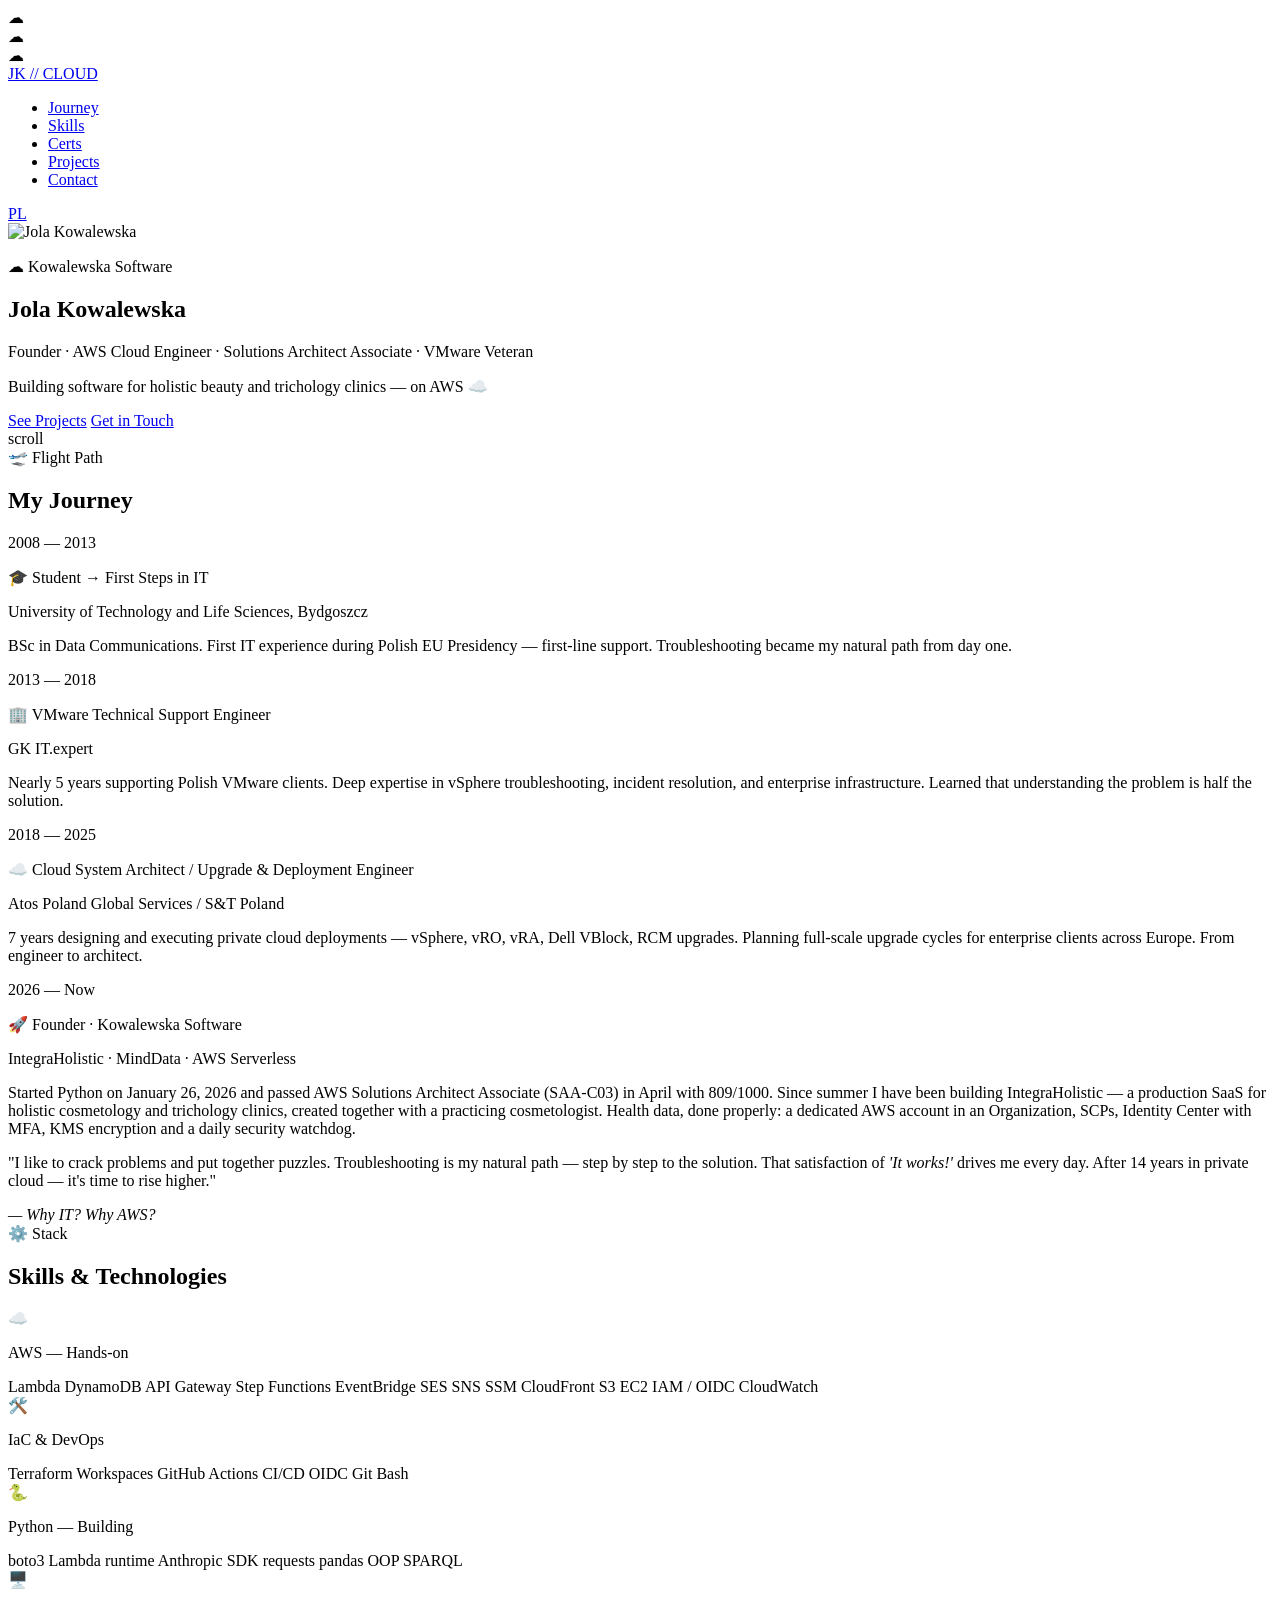
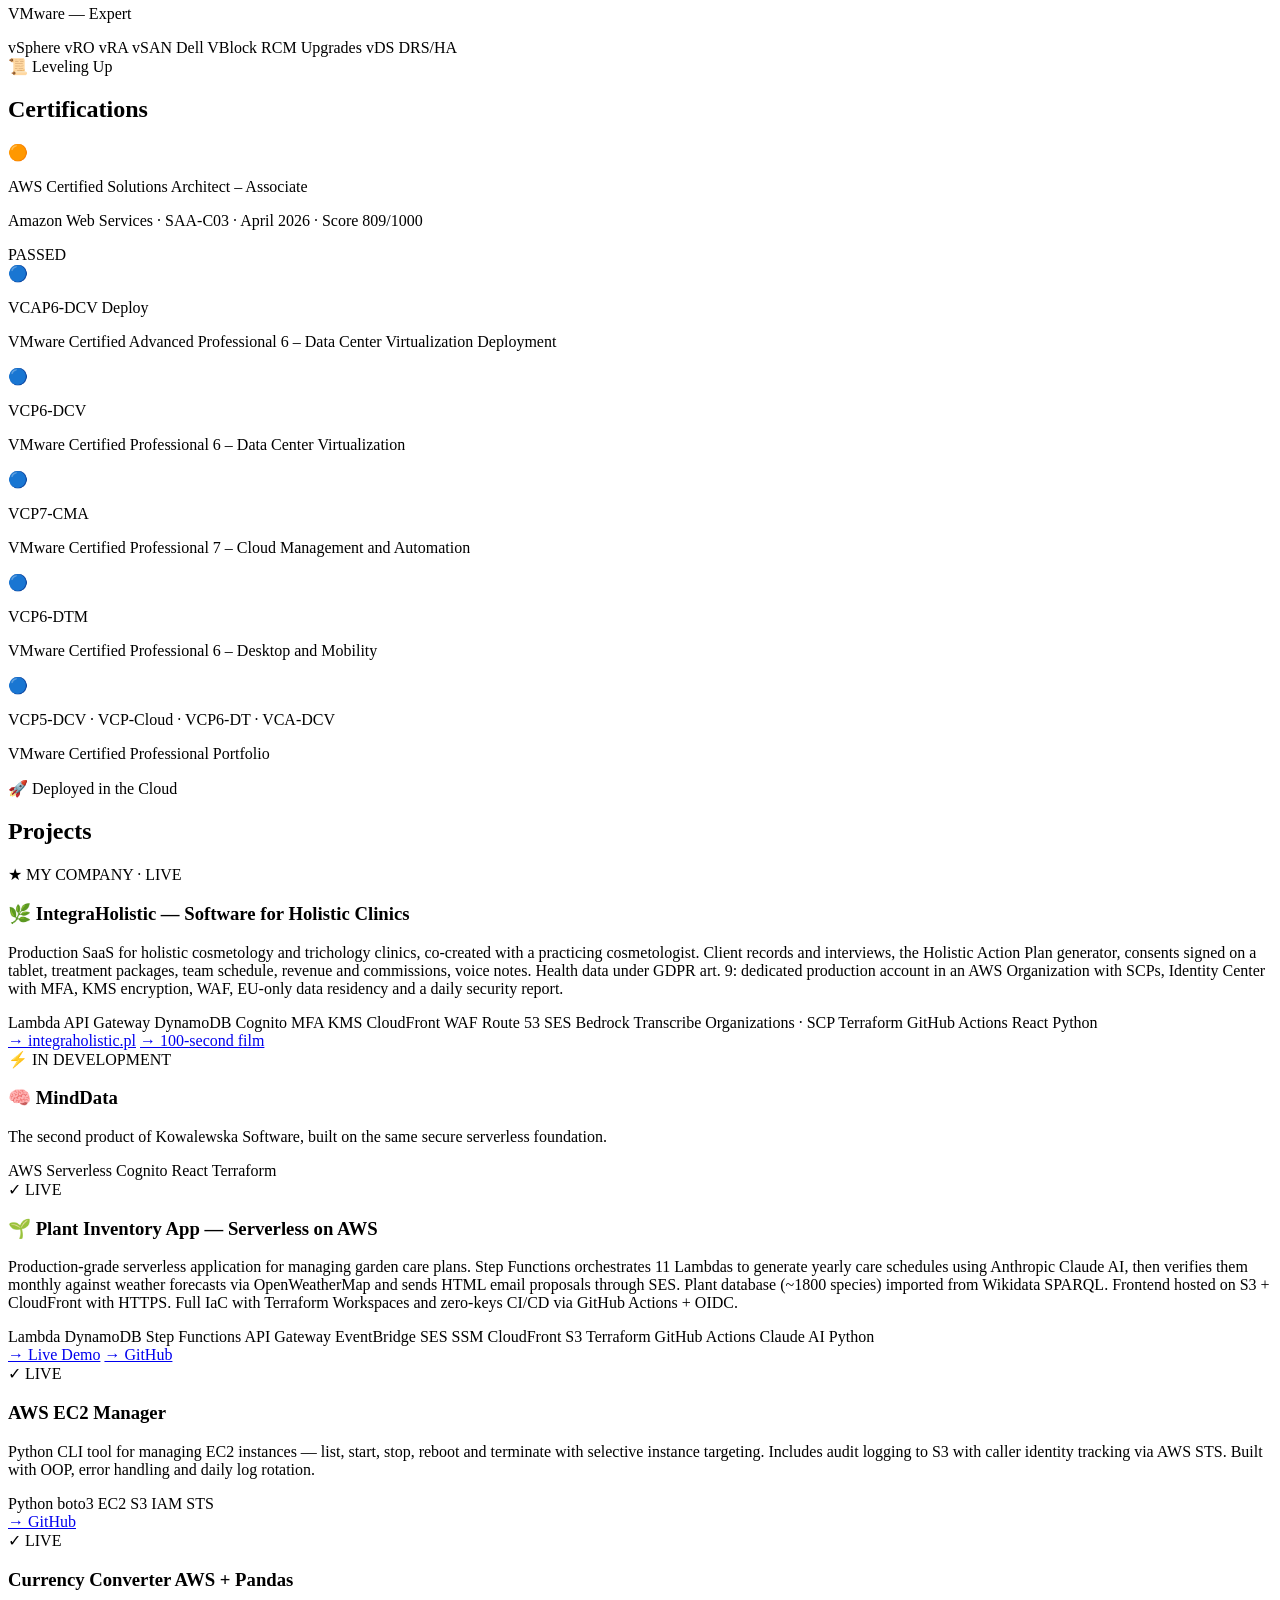
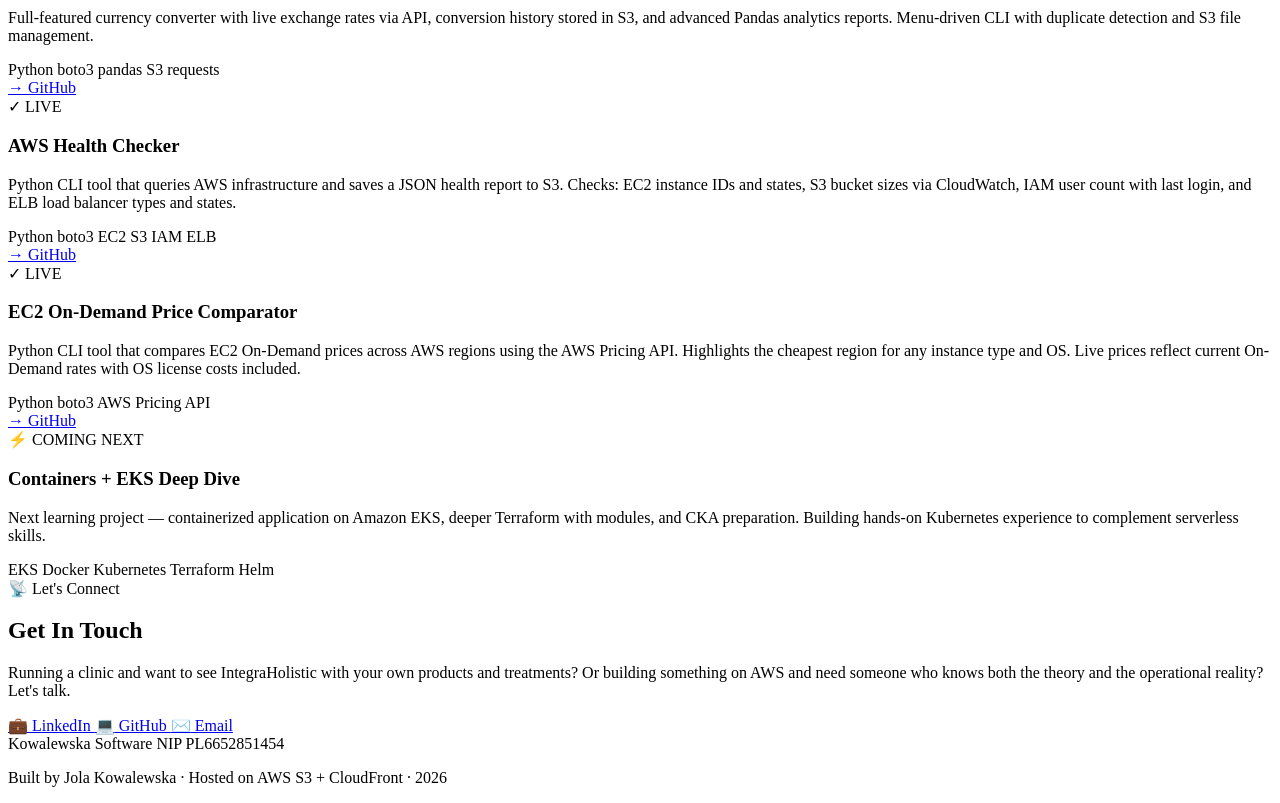
==== website/en/index.html @ e32e8065 "feat: portfolio po polsku i angielsku, przekaz założycielki Kowalewska Software - PL pod /, EN pod /" ====
<!DOCTYPE html>
<html lang="en">
<head>
    <meta charset="UTF-8">
    <meta name="viewport" content="width=device-width, initial-scale=1.0">
    <title>Jola Kowalewska — Founder of Kowalewska Software · AWS Cloud Engineer</title>
    <meta name="description" content="I build IntegraHolistic, software for holistic cosmetology and trichology clinics, on AWS. 14 years in private cloud, AWS Solutions Architect Associate.">
    <link rel="canonical" href="https://kowalewskasoftware.pl/en/">
    <link rel="alternate" hreflang="pl" href="https://kowalewskasoftware.pl/">
    <link rel="alternate" hreflang="en" href="https://kowalewskasoftware.pl/en/">
    <link rel="alternate" hreflang="x-default" href="https://kowalewskasoftware.pl/">
    <meta property="og:type" content="website">
    <meta property="og:url" content="https://kowalewskasoftware.pl/en/">
    <meta property="og:title" content="Jola Kowalewska — Founder of Kowalewska Software · AWS Cloud Engineer">
    <meta property="og:description" content="I build IntegraHolistic, software for holistic cosmetology and trichology clinics, on AWS. 14 years in private cloud, AWS Solutions Architect Associate.">
    <meta property="og:image" content="https://kowalewskasoftware.pl/photo.jpg">
    <link rel="icon" href="data:image/svg+xml,%3Csvg xmlns='http://www.w3.org/2000/svg' viewBox='0 0 100 100'%3E%3Ctext y='.9em' font-size='90'%3E☁%3C/text%3E%3C/svg%3E">
    <link rel="preload" href="/assets/fonts/space-mono-latin-700-normal.woff2" as="font" type="font/woff2" crossorigin>
    <link rel="stylesheet" href="/assets/styles.css">
    <script src="/assets/site.js" defer></script>
</head>
<body>

    <div class="bg-stars"></div>
    <div class="cloud-bg">☁</div>
    <div class="cloud-bg">☁</div>
    <div class="cloud-bg">☁</div>

    <nav>
        <a href="#hero" class="nav-logo">JK // CLOUD</a>
        <ul class="nav-links">
            <li><a href="#journey">Journey</a></li>
            <li><a href="#skills">Skills</a></li>
            <li><a href="#certs">Certs</a></li>
            <li><a href="#projects">Projects</a></li>
            <li><a href="#contact">Contact</a></li>
        </ul>
        <a href="/" class="lang-switch" hreflang="pl" lang="pl">PL</a>
    </nav>

    <section id="hero" class="hero">
        <img src="/photo.jpg" width="200" height="200" alt="Jola Kowalewska" class="hero-avatar">

        <p class="hero-label">☁ Kowalewska Software</p>
        <h1 class="hero-name">Jola <span>Kowalewska</span></h1>
        <p class="hero-title">Founder · AWS Cloud Engineer · Solutions Architect Associate · VMware Veteran</p>
        <p class="hero-tagline">Building software for holistic beauty and trichology clinics — on AWS ☁️</p>

        <div class="hero-cta">
            <a href="#projects" class="btn btn-primary">See Projects</a>
            <a href="#contact" class="btn btn-outline">Get in Touch</a>
        </div>

        <div class="scroll-hint">
            <span>scroll</span>
            <div class="scroll-arrow"></div>
        </div>
    </section>

    <section id="journey" class="journey">
        <div class="container">
            <div class="section-header fade-in">
                <span class="section-label">🛫 Flight Path</span>
                <h2 class="section-title">My Journey</h2>
                <div class="section-divider"></div>
            </div>

            <div class="timeline">

                <div class="timeline-item">
                    <div class="timeline-dot"></div>
                    <p class="timeline-year">2008 — 2013</p>
                    <p class="timeline-role">🎓 Student → First Steps in IT</p>
                    <p class="timeline-company">University of Technology and Life Sciences, Bydgoszcz</p>
                    <p class="timeline-desc">
                        BSc in Data Communications. First IT experience during Polish EU Presidency — first-line support.
                        Troubleshooting became my natural path from day one.
                    </p>
                </div>

                <div class="timeline-item">
                    <div class="timeline-dot"></div>
                    <p class="timeline-year">2013 — 2018</p>
                    <p class="timeline-role">🏢 VMware Technical Support Engineer</p>
                    <p class="timeline-company">GK IT.expert</p>
                    <p class="timeline-desc">
                        Nearly 5 years supporting Polish VMware clients. Deep expertise in vSphere troubleshooting,
                        incident resolution, and enterprise infrastructure. Learned that understanding the problem
                        is half the solution.
                    </p>
                </div>

                <div class="timeline-item">
                    <div class="timeline-dot"></div>
                    <p class="timeline-year">2018 — 2025</p>
                    <p class="timeline-role">☁️ Cloud System Architect / Upgrade & Deployment Engineer</p>
                    <p class="timeline-company">Atos Poland Global Services / S&T Poland</p>
                    <p class="timeline-desc">
                        7 years designing and executing private cloud deployments — vSphere, vRO, vRA, Dell VBlock, RCM upgrades.
                        Planning full-scale upgrade cycles for enterprise clients across Europe.
                        From engineer to architect.
                    </p>
                </div>

                <div class="timeline-item">
                    <div class="timeline-dot active"></div>
                    <p class="timeline-year">2026 — Now</p>
                    <p class="timeline-role">🚀 Founder · Kowalewska Software</p>
                    <p class="timeline-company">IntegraHolistic · MindData · AWS Serverless</p>
                    <p class="timeline-desc">
                        Started Python on January 26, 2026 and passed AWS Solutions Architect Associate (SAA-C03)
                        in April with 809/1000. Since summer I have been building IntegraHolistic — a production SaaS
                        for holistic cosmetology and trichology clinics, created together with a practicing
                        cosmetologist. Health data, done properly: a dedicated AWS account in an Organization,
                        SCPs, Identity Center with MFA, KMS encryption and a daily security watchdog.
                    </p>
                </div>

            </div>

            <div class="motivation-card fade-in">
                <p>
                    "I like to crack problems and put together puzzles.
                    Troubleshooting is my natural path — step by step to the solution.
                    That satisfaction of <em>'It works!'</em> drives me every day.
                    After 14 years in private cloud — it's time to rise higher."</p>
                <cite>— Why IT? Why AWS?</cite>
            </div>

        </div>
    </section>

    <section id="skills">
        <div class="container">
            <div class="section-header fade-in">
                <span class="section-label">⚙️ Stack</span>
                <h2 class="section-title">Skills & Technologies</h2>
                <div class="section-divider"></div>
            </div>

            <div class="skills-grid">

                <div class="skill-card fade-in">
                    <div class="skill-card-icon">☁️</div>
                    <p class="skill-card-title">AWS — Hands-on</p>
                    <div class="skill-tags">
                        <span class="skill-tag highlight">Lambda</span>
                        <span class="skill-tag highlight">DynamoDB</span>
                        <span class="skill-tag highlight">API Gateway</span>
                        <span class="skill-tag highlight">Step Functions</span>
                        <span class="skill-tag highlight">EventBridge</span>
                        <span class="skill-tag highlight">SES</span>
                        <span class="skill-tag highlight">SNS</span>
                        <span class="skill-tag highlight">SSM</span>
                        <span class="skill-tag highlight">CloudFront</span>
                        <span class="skill-tag highlight">S3</span>
                        <span class="skill-tag">EC2</span>
                        <span class="skill-tag">IAM / OIDC</span>
                        <span class="skill-tag">CloudWatch</span>
                    </div>
                </div>

                <div class="skill-card fade-in">
                    <div class="skill-card-icon">🛠️</div>
                    <p class="skill-card-title">IaC & DevOps</p>
                    <div class="skill-tags">
                        <span class="skill-tag highlight">Terraform</span>
                        <span class="skill-tag highlight">Workspaces</span>
                        <span class="skill-tag highlight">GitHub Actions</span>
                        <span class="skill-tag highlight">CI/CD</span>
                        <span class="skill-tag">OIDC</span>
                        <span class="skill-tag">Git</span>
                        <span class="skill-tag">Bash</span>
                    </div>
                </div>

                <div class="skill-card fade-in">
                    <div class="skill-card-icon">🐍</div>
                    <p class="skill-card-title">Python — Building</p>
                    <div class="skill-tags">
                        <span class="skill-tag highlight">boto3</span>
                        <span class="skill-tag highlight">Lambda runtime</span>
                        <span class="skill-tag highlight">Anthropic SDK</span>
                        <span class="skill-tag highlight">requests</span>
                        <span class="skill-tag">pandas</span>
                        <span class="skill-tag">OOP</span>
                        <span class="skill-tag">SPARQL</span>
                    </div>
                </div>

                <div class="skill-card fade-in">
                    <div class="skill-card-icon">🖥️</div>
                    <p class="skill-card-title">VMware — Expert</p>
                    <div class="skill-tags">
                        <span class="skill-tag highlight">vSphere</span>
                        <span class="skill-tag highlight">vRO</span>
                        <span class="skill-tag highlight">vRA</span>
                        <span class="skill-tag highlight">vSAN</span>
                        <span class="skill-tag">Dell VBlock</span>
                        <span class="skill-tag">RCM Upgrades</span>
                        <span class="skill-tag">vDS</span>
                        <span class="skill-tag">DRS/HA</span>
                    </div>
                </div>

            </div>
        </div>
    </section>

    <section id="certs" class="certs">
        <div class="container">
            <div class="section-header fade-in">
                <span class="section-label">📜 Leveling Up</span>
                <h2 class="section-title">Certifications</h2>
                <div class="section-divider"></div>
            </div>

            <div class="certs-grid">

                <div class="cert-card highlight fade-in">
                    <div class="cert-icon">🟠</div>
                    <div>
                        <p class="cert-name">AWS Certified Solutions Architect – Associate</p>
                        <p class="cert-vendor">Amazon Web Services · SAA-C03 · April 2026 · Score 809/1000</p>
                        <span class="cert-badge">PASSED</span>
                    </div>
                </div>

                <div class="cert-card fade-in">
                    <div class="cert-icon">🔵</div>
                    <div>
                        <p class="cert-name">VCAP6-DCV Deploy</p>
                        <p class="cert-vendor">VMware Certified Advanced Professional 6 – Data Center Virtualization Deployment</p>
                    </div>
                </div>

                <div class="cert-card fade-in">
                    <div class="cert-icon">🔵</div>
                    <div>
                        <p class="cert-name">VCP6-DCV</p>
                        <p class="cert-vendor">VMware Certified Professional 6 – Data Center Virtualization</p>
                    </div>
                </div>

                <div class="cert-card fade-in">
                    <div class="cert-icon">🔵</div>
                    <div>
                        <p class="cert-name">VCP7-CMA</p>
                        <p class="cert-vendor">VMware Certified Professional 7 – Cloud Management and Automation</p>
                    </div>
                </div>

                <div class="cert-card fade-in">
                    <div class="cert-icon">🔵</div>
                    <div>
                        <p class="cert-name">VCP6-DTM</p>
                        <p class="cert-vendor">VMware Certified Professional 6 – Desktop and Mobility</p>
                    </div>
                </div>

                <div class="cert-card fade-in">
                    <div class="cert-icon">🔵</div>
                    <div>
                        <p class="cert-name">VCP5-DCV · VCP-Cloud · VCP6-DT · VCA-DCV</p>
                        <p class="cert-vendor">VMware Certified Professional Portfolio</p>
                    </div>
                </div>

            </div>
        </div>
    </section>

    <section id="projects">
        <div class="container">
            <div class="section-header fade-in">
                <span class="section-label">🚀 Deployed in the Cloud</span>
                <h2 class="section-title">Projects</h2>
                <div class="section-divider"></div>
            </div>

            <div class="projects-grid">

                <div class="project-card featured fade-in">
                    <span class="project-status featured">★ MY COMPANY · LIVE</span>
                    <h3 class="project-title">🌿 IntegraHolistic — Software for Holistic Clinics</h3>
                    <p class="project-desc">
                        Production SaaS for holistic cosmetology and trichology clinics, co-created with a practicing
                        cosmetologist. Client records and interviews, the Holistic Action Plan generator, consents signed
                        on a tablet, treatment packages, team schedule, revenue and commissions, voice notes.
                        Health data under GDPR art. 9: dedicated production account in an AWS Organization with SCPs,
                        Identity Center with MFA, KMS encryption, WAF, EU-only data residency and a daily security report.
                    </p>
                    <div class="project-tech">
                        <span>Lambda</span>
                        <span>API Gateway</span>
                        <span>DynamoDB</span>
                        <span>Cognito MFA</span>
                        <span>KMS</span>
                        <span>CloudFront</span>
                        <span>WAF</span>
                        <span>Route 53</span>
                        <span>SES</span>
                        <span>Bedrock</span>
                        <span>Transcribe</span>
                        <span>Organizations · SCP</span>
                        <span>Terraform</span>
                        <span>GitHub Actions</span>
                        <span>React</span>
                        <span>Python</span>
                    </div>
                    <div class="project-links">
                        <a href="https://integraholistic.pl" target="_blank" rel="noopener" class="project-link primary">→ integraholistic.pl</a>
                        <a href="https://integraholistic.pl/#film" target="_blank" rel="noopener" class="project-link">→ 100-second film</a>
                    </div>
                </div>

                <div class="project-card fade-in">
                    <span class="project-status wip">⚡ IN DEVELOPMENT</span>
                    <h3 class="project-title">🧠 MindData</h3>
                    <p class="project-desc">
                        The second product of Kowalewska Software, built on the same secure serverless foundation.
                    </p>
                    <div class="project-tech">
                        <span>AWS Serverless</span>
                        <span>Cognito</span>
                        <span>React</span>
                        <span>Terraform</span>
                    </div>
                </div>

                <div class="project-card fade-in">
                    <span class="project-status live">✓ LIVE</span>
                    <h3 class="project-title">🌱 Plant Inventory App — Serverless on AWS</h3>
                    <p class="project-desc">
                        Production-grade serverless application for managing garden care plans.
                        Step Functions orchestrates 11 Lambdas to generate yearly care schedules using
                        Anthropic Claude AI, then verifies them monthly against weather forecasts via
                        OpenWeatherMap and sends HTML email proposals through SES.
                        Plant database (~1800 species) imported from Wikidata SPARQL.
                        Frontend hosted on S3 + CloudFront with HTTPS. Full IaC with Terraform Workspaces
                        and zero-keys CI/CD via GitHub Actions + OIDC.
                    </p>
                    <div class="project-tech">
                        <span>Lambda</span>
                        <span>DynamoDB</span>
                        <span>Step Functions</span>
                        <span>API Gateway</span>
                        <span>EventBridge</span>
                        <span>SES</span>
                        <span>SSM</span>
                        <span>CloudFront</span>
                        <span>S3</span>
                        <span>Terraform</span>
                        <span>GitHub Actions</span>
                        <span>Claude AI</span>
                        <span>Python</span>
                    </div>
                    <div class="project-links">
                        <a href="https://d1izq5f0ackn63.cloudfront.net" target="_blank" rel="noopener" class="project-link primary">→ Live Demo</a>
                        <a href="https://github.com/jolanta-kowalewska/plant-inventory-app" target="_blank" rel="noopener" class="project-link">→ GitHub</a>
                    </div>
                </div>

                <div class="project-card fade-in">
                    <span class="project-status live">✓ LIVE</span>
                    <h3 class="project-title">AWS EC2 Manager</h3>
                    <p class="project-desc">
                        Python CLI tool for managing EC2 instances — list, start, stop, reboot and terminate
                        with selective instance targeting. Includes audit logging to S3 with caller identity
                        tracking via AWS STS. Built with OOP, error handling and daily log rotation.
                    </p>
                    <div class="project-tech">
                        <span>Python</span>
                        <span>boto3</span>
                        <span>EC2</span>
                        <span>S3</span>
                        <span>IAM</span>
                        <span>STS</span>
                    </div>
                    <div class="project-links">
                        <a href="https://github.com/jolanta-kowalewska/aws_EC2_manager" target="_blank" rel="noopener" class="project-link">→ GitHub</a>
                    </div>
                </div>

                <div class="project-card fade-in">
                    <span class="project-status live">✓ LIVE</span>
                    <h3 class="project-title">Currency Converter AWS + Pandas</h3>
                    <p class="project-desc">
                        Full-featured currency converter with live exchange rates via API, conversion history
                        stored in S3, and advanced Pandas analytics reports. Menu-driven CLI with duplicate
                        detection and S3 file management.
                    </p>
                    <div class="project-tech">
                        <span>Python</span>
                        <span>boto3</span>
                        <span>pandas</span>
                        <span>S3</span>
                        <span>requests</span>
                    </div>
                    <div class="project-links">
                        <a href="https://github.com/jolanta-kowalewska/currency-converter-aws-pandas" target="_blank" rel="noopener" class="project-link">→ GitHub</a>
                    </div>
                </div>

                <div class="project-card fade-in">
                    <span class="project-status live">✓ LIVE</span>
                    <h3 class="project-title">AWS Health Checker</h3>
                    <p class="project-desc">
                        Python CLI tool that queries AWS infrastructure and saves a JSON health report to S3.
                        Checks: EC2 instance IDs and states, S3 bucket sizes via CloudWatch, IAM user count
                        with last login, and ELB load balancer types and states.
                    </p>
                    <div class="project-tech">
                        <span>Python</span>
                        <span>boto3</span>
                        <span>EC2</span>
                        <span>S3</span>
                        <span>IAM</span>
                        <span>ELB</span>
                    </div>
                    <div class="project-links">
                        <a href="https://github.com/jolanta-kowalewska/AWS-SimpleHealthCheckTool" target="_blank" rel="noopener" class="project-link">→ GitHub</a>
                    </div>
                </div>

                <div class="project-card fade-in">
                    <span class="project-status live">✓ LIVE</span>
                    <h3 class="project-title">EC2 On-Demand Price Comparator</h3>
                    <p class="project-desc">
                        Python CLI tool that compares EC2 On-Demand prices across AWS regions using the
                        AWS Pricing API. Highlights the cheapest region for any instance type and OS.
                        Live prices reflect current On-Demand rates with OS license costs included.
                    </p>
                    <div class="project-tech">
                        <span>Python</span>
                        <span>boto3</span>
                        <span>AWS Pricing API</span>
                    </div>
                    <div class="project-links">
                        <a href="https://github.com/jolanta-kowalewska/ec2-price-comparator" target="_blank" rel="noopener" class="project-link">→ GitHub</a>
                    </div>
                </div>

                <div class="project-card fade-in">
                    <span class="project-status wip">⚡ COMING NEXT</span>
                    <h3 class="project-title">Containers + EKS Deep Dive</h3>
                    <p class="project-desc">
                        Next learning project — containerized application on Amazon EKS,
                        deeper Terraform with modules, and CKA preparation.
                        Building hands-on Kubernetes experience to complement serverless skills.
                    </p>
                    <div class="project-tech">
                        <span>EKS</span>
                        <span>Docker</span>
                        <span>Kubernetes</span>
                        <span>Terraform</span>
                        <span>Helm</span>
                    </div>
                </div>

            </div>
        </div>
    </section>

    <section id="contact" class="contact">
        <div class="container">
            <div class="section-header fade-in">
                <span class="section-label">📡 Let's Connect</span>
                <h2 class="section-title">Get In Touch</h2>
                <div class="section-divider center"></div>
            </div>

            <p class="contact-intro fade-in">
                Running a clinic and want to see IntegraHolistic with your own products and treatments?
                Or building something on AWS and need someone who knows both the theory and the
                operational reality? Let's talk.
            </p>

            <div class="contact-links fade-in">
                <a href="https://www.linkedin.com/in/jolanta-kowalewska-b1281799" target="_blank" rel="noopener" class="contact-link">
                    <span class="contact-link-icon">💼</span>
                    LinkedIn
                </a>
                <a href="https://github.com/jolanta-kowalewska" target="_blank" rel="noopener" class="contact-link">
                    <span class="contact-link-icon">💻</span>
                    GitHub
                </a>
                <a href="mailto:kontakt@kowalewskasoftware.pl" class="contact-link">
                    <span class="contact-link-icon">✉️</span>
                    Email
                </a>
            </div>

            <div class="fade-in">
                <span class="open-to-work">Kowalewska Software</span>
                <span class="company-id">NIP PL6652851454</span>
            </div>
        </div>
    </section>

    <footer>
        <p>Built by <span>Jola Kowalewska</span> · Hosted on <span>AWS S3 + CloudFront</span> · 2026</p>
    </footer>
</body>
</html>
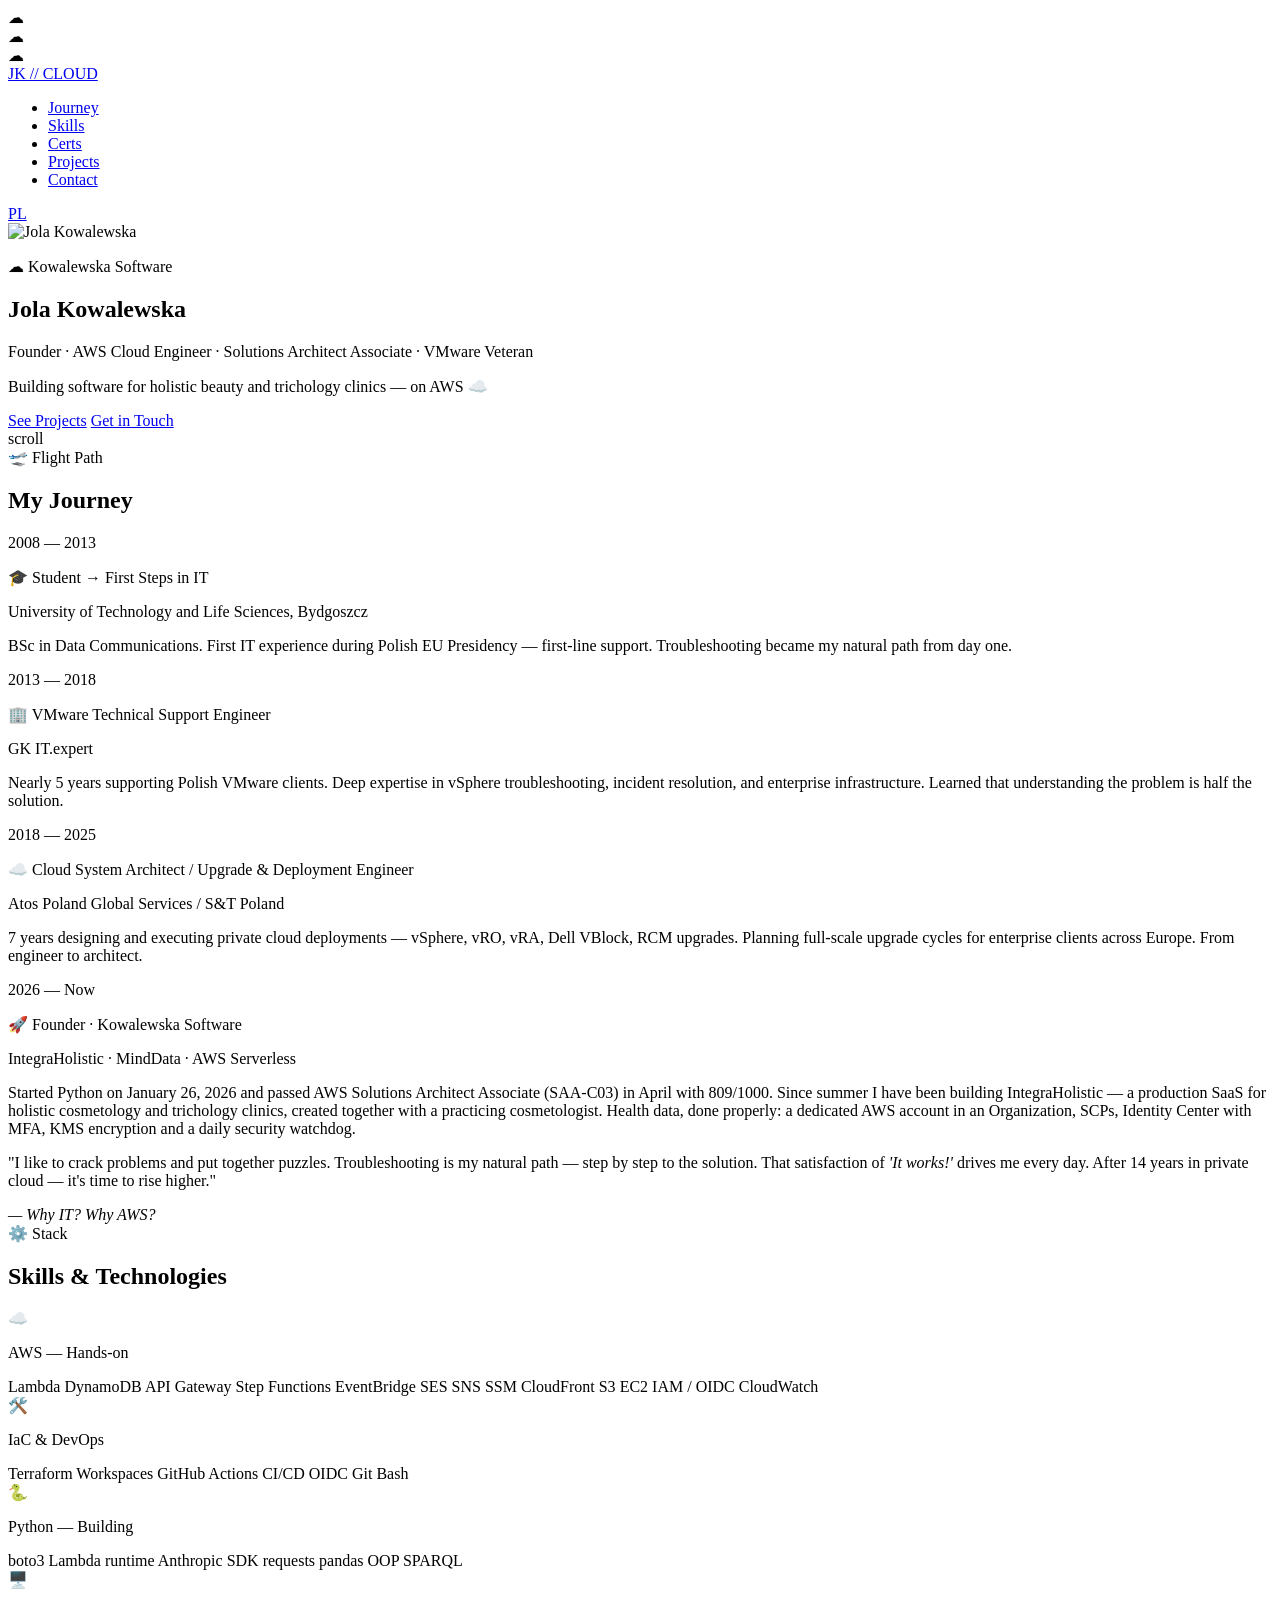
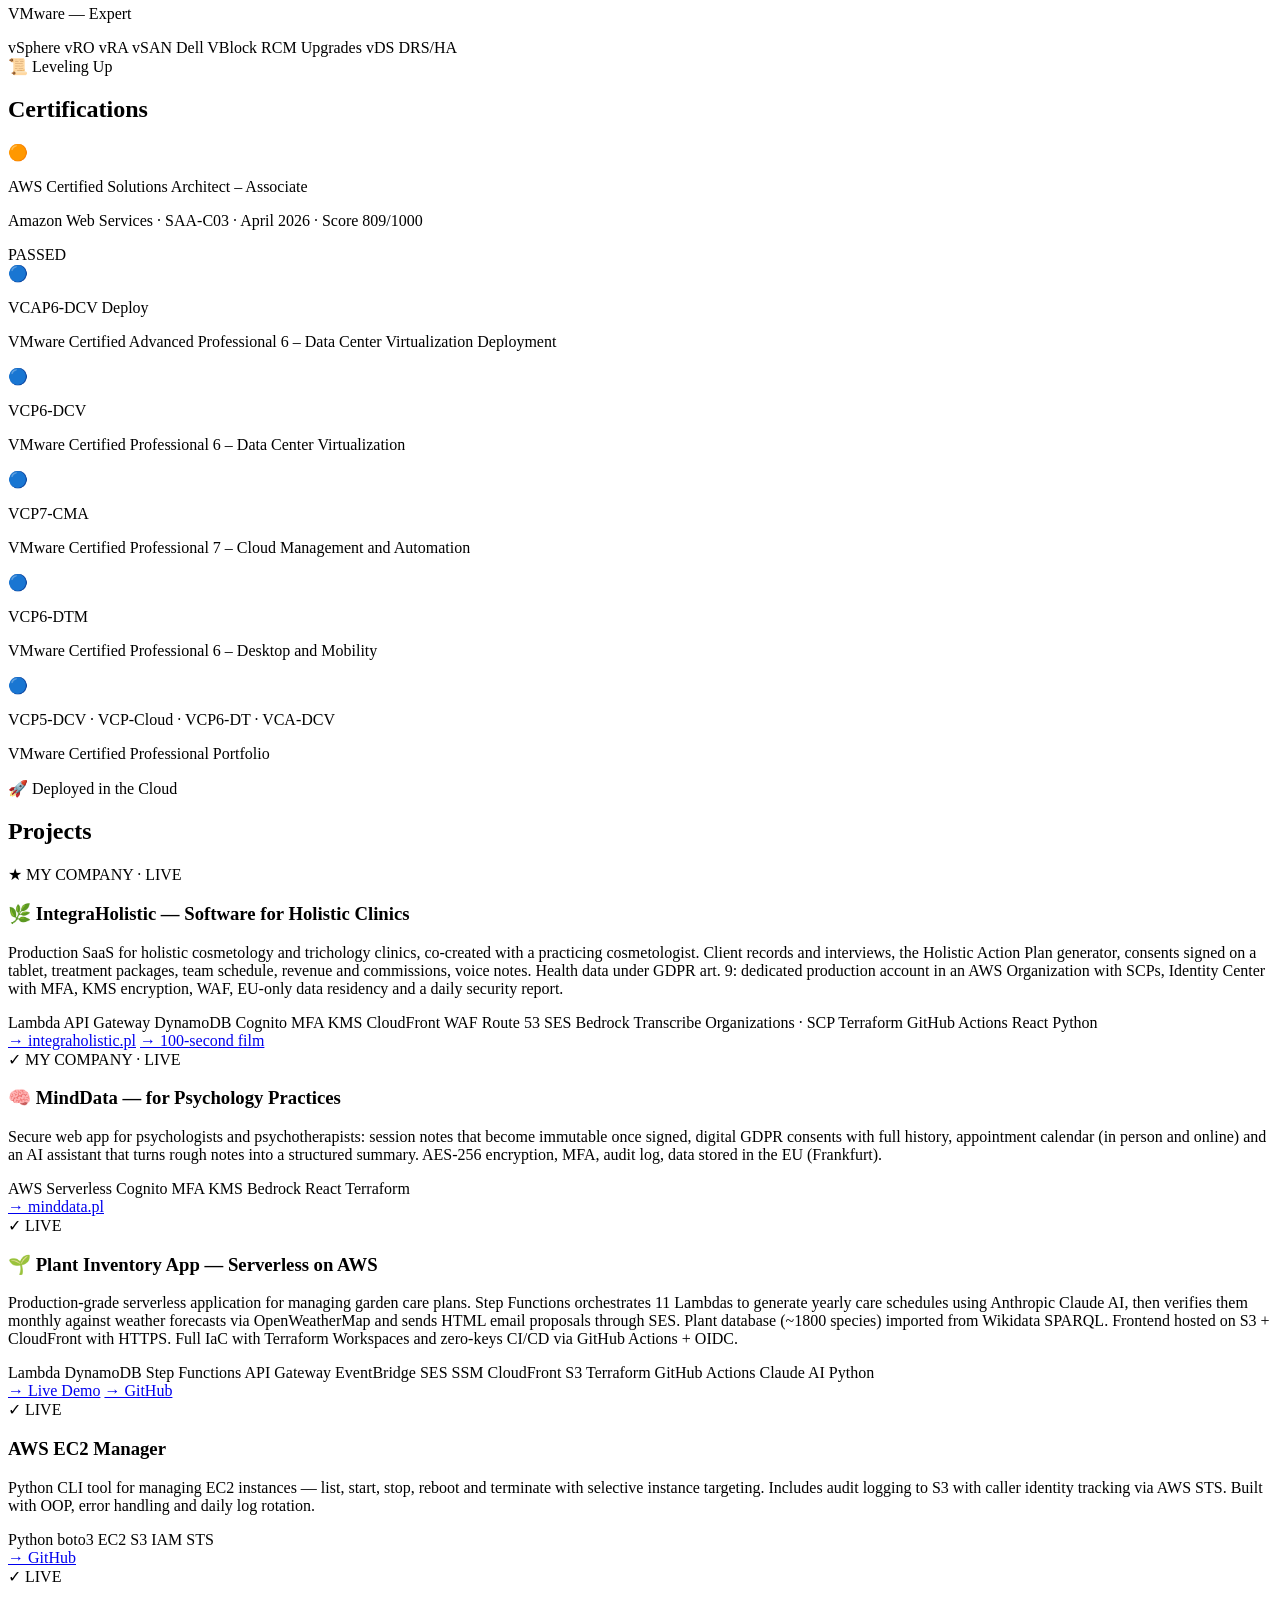
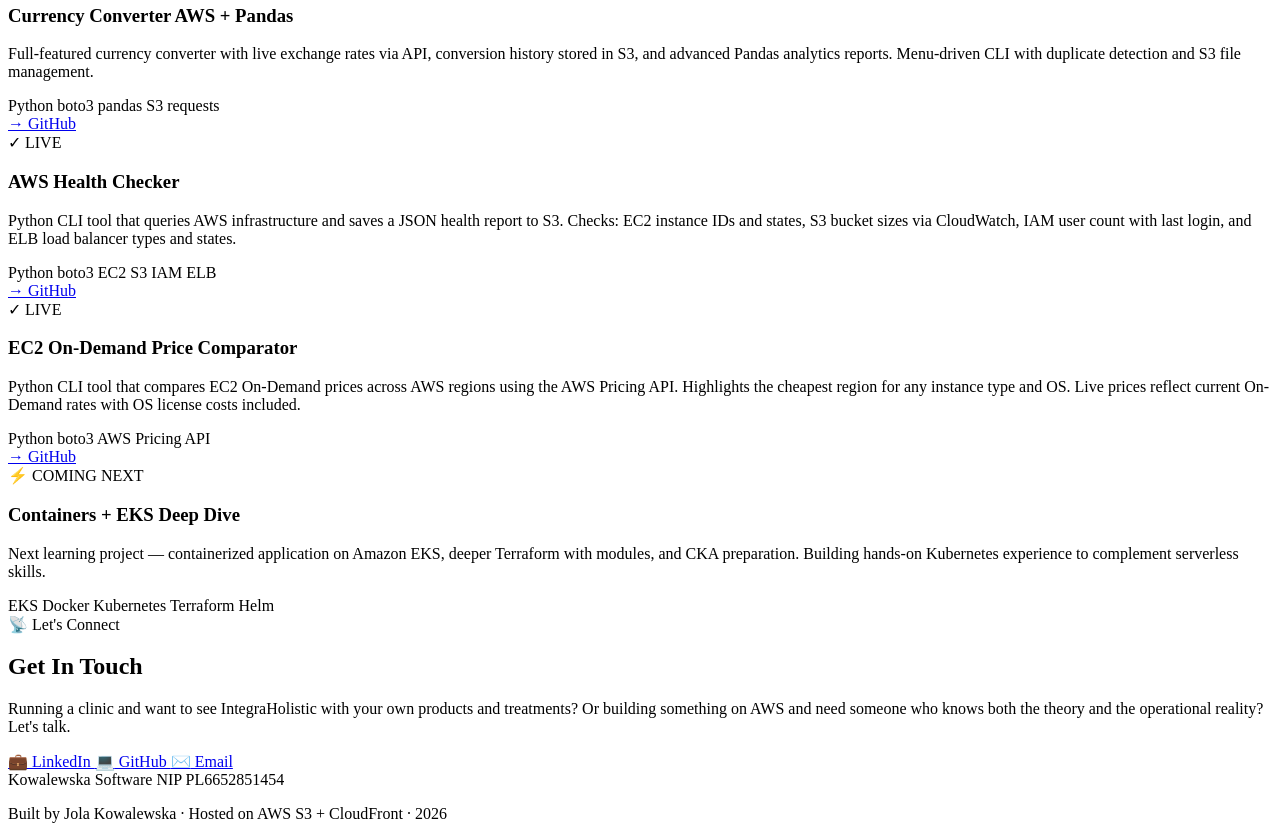
==== commit f74fbaf6: "feat: MindData jako działający produkt (aplikacja dla gabinetów psychologicznych) Opis na podstawie " ====
--- a/website/en/index.html
+++ b/website/en/index.html
@@ -4,7 +4,7 @@
     <meta charset="UTF-8">
     <meta name="viewport" content="width=device-width, initial-scale=1.0">
     <title>Jola Kowalewska — Founder of Kowalewska Software · AWS Cloud Engineer</title>
-    <meta name="description" content="I build IntegraHolistic, software for holistic cosmetology and trichology clinics, on AWS. 14 years in private cloud, AWS Solutions Architect Associate.">
+    <meta name="description" content="I build IntegraHolistic (holistic cosmetology and trichology clinics) and MindData (psychology practices) on AWS. 14 years in private cloud, AWS Solutions Architect Associate.">
     <link rel="canonical" href="https://kowalewskasoftware.pl/en/">
     <link rel="alternate" hreflang="pl" href="https://kowalewskasoftware.pl/">
     <link rel="alternate" hreflang="en" href="https://kowalewskasoftware.pl/en/">
@@ -12,7 +12,7 @@
     <meta property="og:type" content="website">
     <meta property="og:url" content="https://kowalewskasoftware.pl/en/">
     <meta property="og:title" content="Jola Kowalewska — Founder of Kowalewska Software · AWS Cloud Engineer">
-    <meta property="og:description" content="I build IntegraHolistic, software for holistic cosmetology and trichology clinics, on AWS. 14 years in private cloud, AWS Solutions Architect Associate.">
+    <meta property="og:description" content="I build IntegraHolistic (holistic cosmetology and trichology clinics) and MindData (psychology practices) on AWS. 14 years in private cloud, AWS Solutions Architect Associate.">
     <meta property="og:image" content="https://kowalewskasoftware.pl/photo.jpg">
     <link rel="icon" href="data:image/svg+xml,%3Csvg xmlns='http://www.w3.org/2000/svg' viewBox='0 0 100 100'%3E%3Ctext y='.9em' font-size='90'%3E☁%3C/text%3E%3C/svg%3E">
     <link rel="preload" href="/assets/fonts/space-mono-latin-700-normal.woff2" as="font" type="font/woff2" crossorigin>
@@ -315,16 +315,24 @@
                 </div>
 
                 <div class="project-card fade-in">
-                    <span class="project-status wip">⚡ IN DEVELOPMENT</span>
-                    <h3 class="project-title">🧠 MindData</h3>
-                    <p class="project-desc">
-                        The second product of Kowalewska Software, built on the same secure serverless foundation.
+                    <span class="project-status live">✓ MY COMPANY · LIVE</span>
+                    <h3 class="project-title">🧠 MindData — for Psychology Practices</h3>
+                    <p class="project-desc">
+                        Secure web app for psychologists and psychotherapists: session notes that become immutable
+                        once signed, digital GDPR consents with full history, appointment calendar (in person and online)
+                        and an AI assistant that turns rough notes into a structured summary. AES-256 encryption, MFA,
+                        audit log, data stored in the EU (Frankfurt).
                     </p>
                     <div class="project-tech">
                         <span>AWS Serverless</span>
-                        <span>Cognito</span>
+                        <span>Cognito MFA</span>
+                        <span>KMS</span>
+                        <span>Bedrock</span>
                         <span>React</span>
                         <span>Terraform</span>
+                    </div>
+                    <div class="project-links">
+                        <a href="https://www.minddata.pl" target="_blank" rel="noopener" class="project-link primary">→ minddata.pl</a>
                     </div>
                 </div>
 
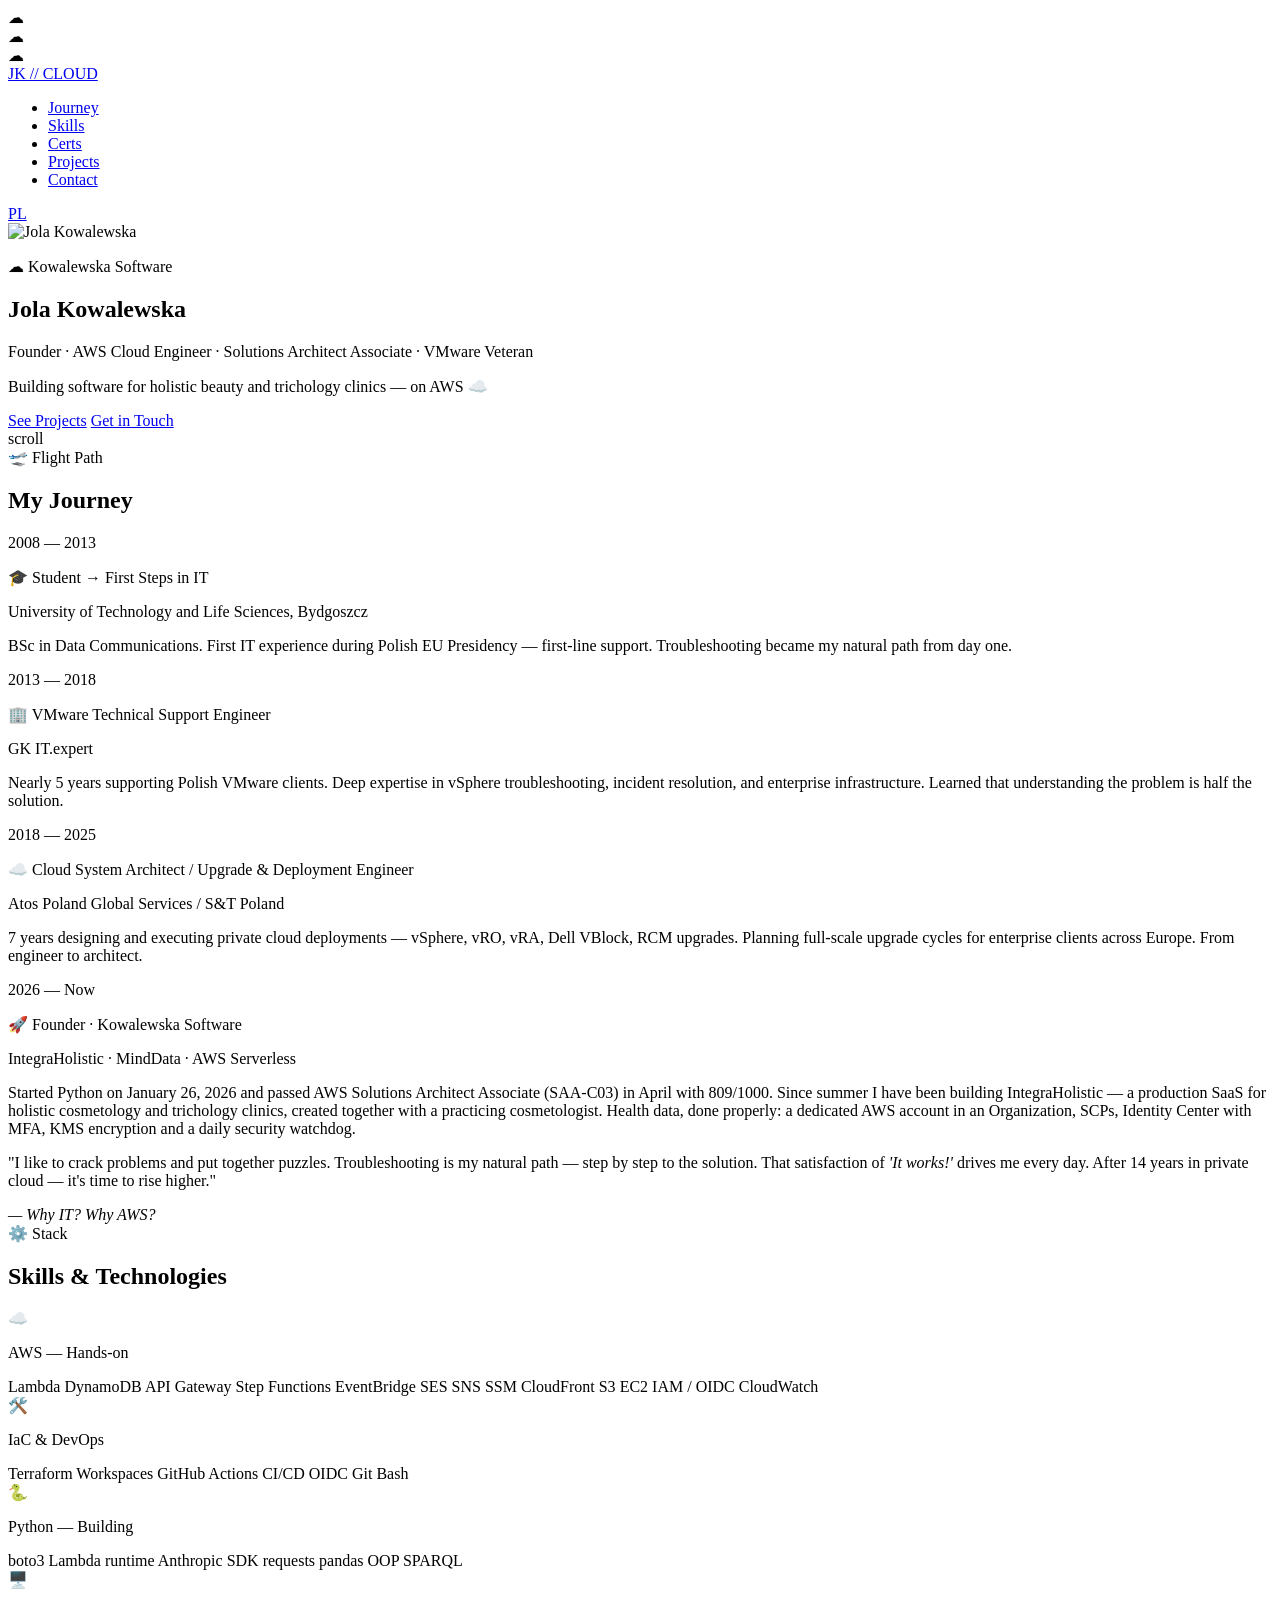
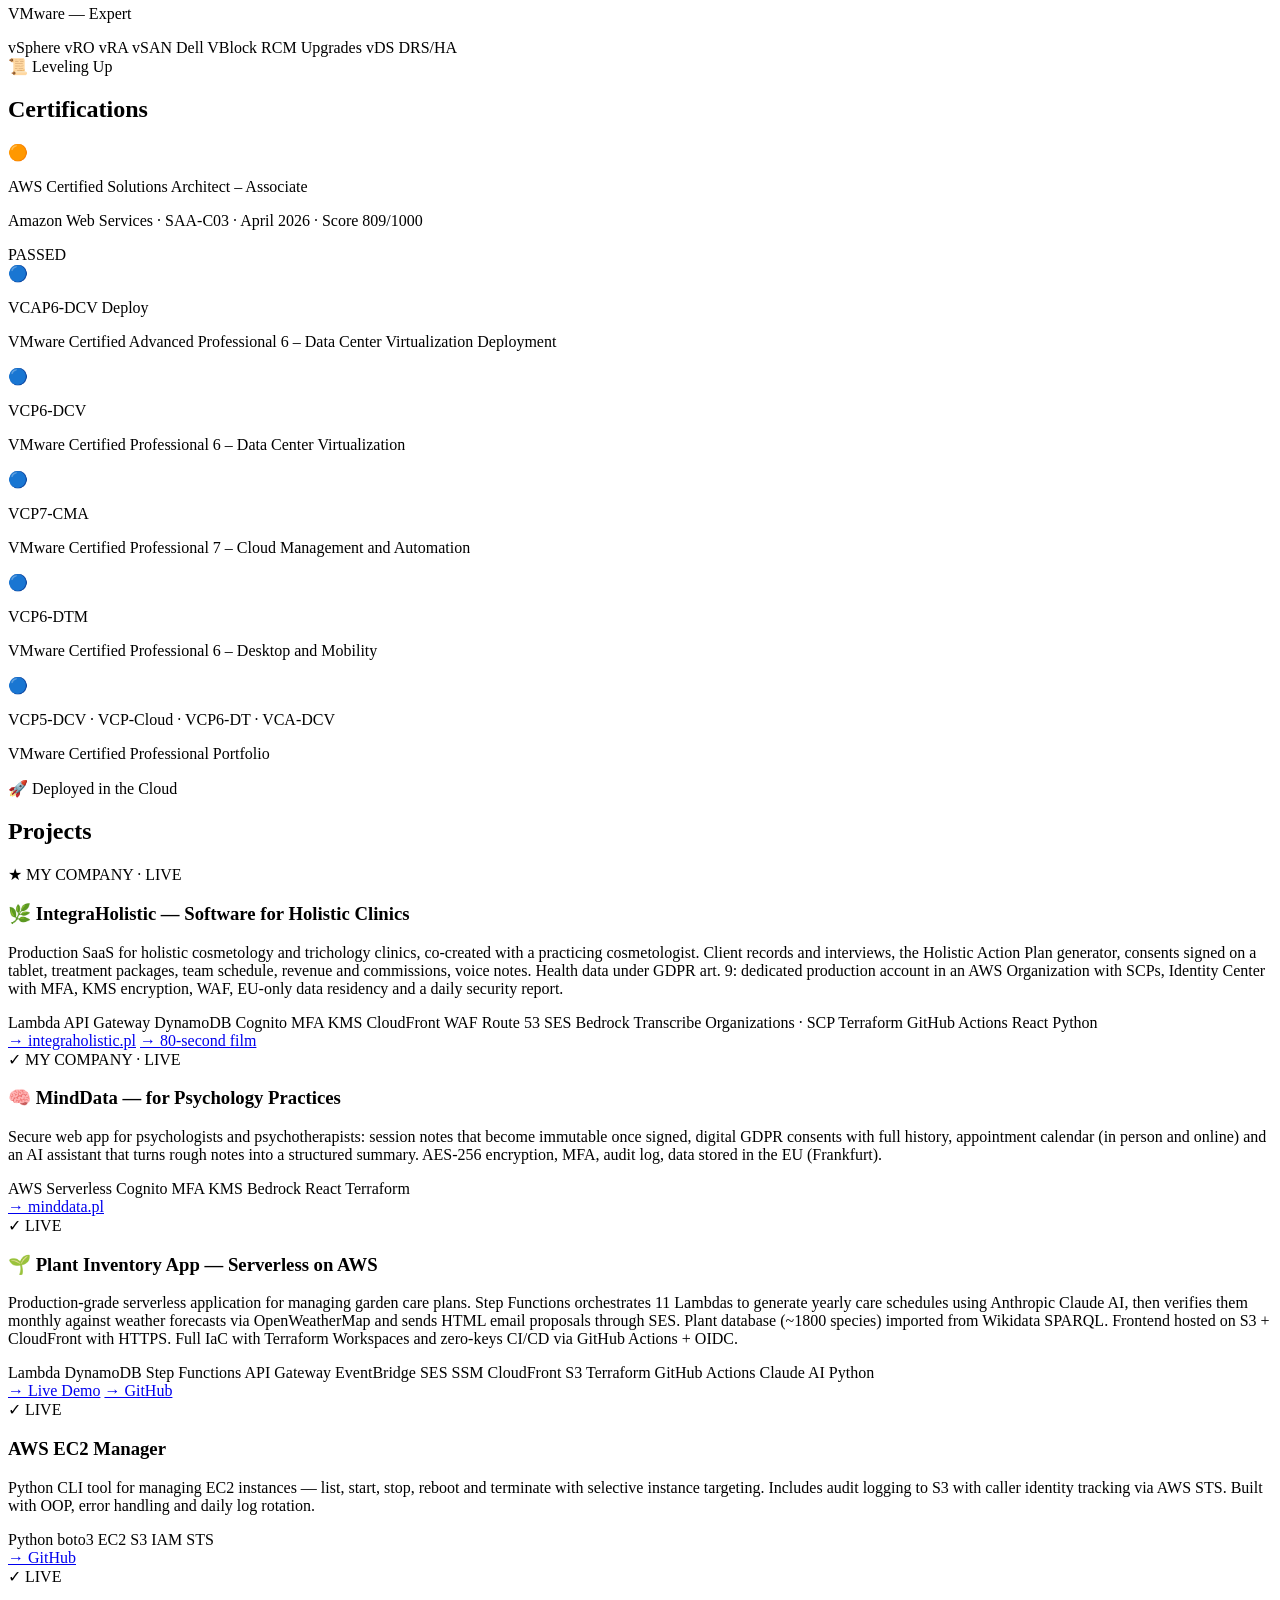
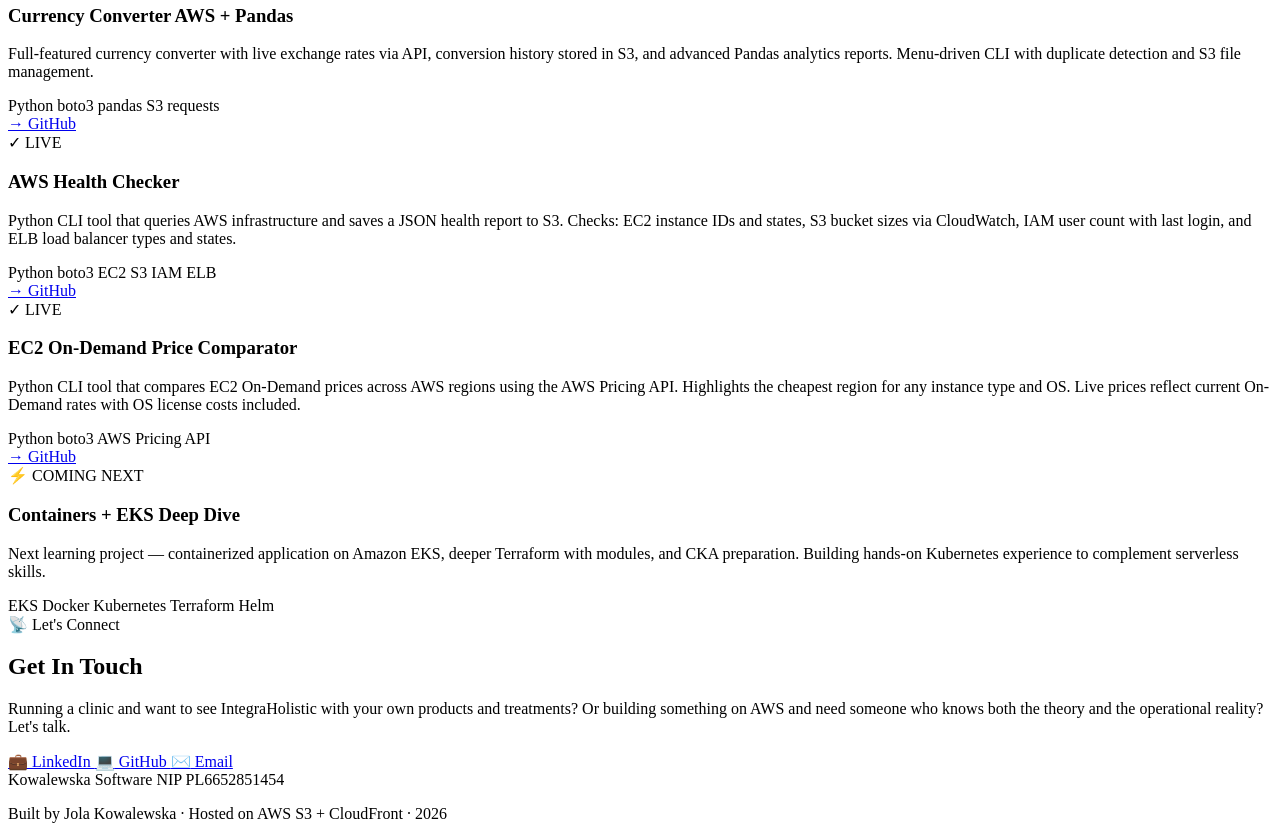
==== commit 35e70665: "Film IntegraHolistic: 80 s (nowy lektor) Co-Authored-By: Claude Opus 5.5 (1M context) <noreply@anthr" ====
--- a/website/en/index.html
+++ b/website/en/index.html
@@ -309,8 +309,8 @@
                         <span>Python</span>
                     </div>
                     <div class="project-links">
-                        <a href="https://integraholistic.pl" target="_blank" rel="noopener" class="project-link primary">→ integraholistic.pl</a>
-                        <a href="https://integraholistic.pl/#film" target="_blank" rel="noopener" class="project-link">→ 100-second film</a>
+                        <a href="https://www.integraholistic.pl" target="_blank" rel="noopener" class="project-link primary">→ integraholistic.pl</a>
+                        <a href="https://www.integraholistic.pl/#film" target="_blank" rel="noopener" class="project-link">→ 80-second film</a>
                     </div>
                 </div>
 
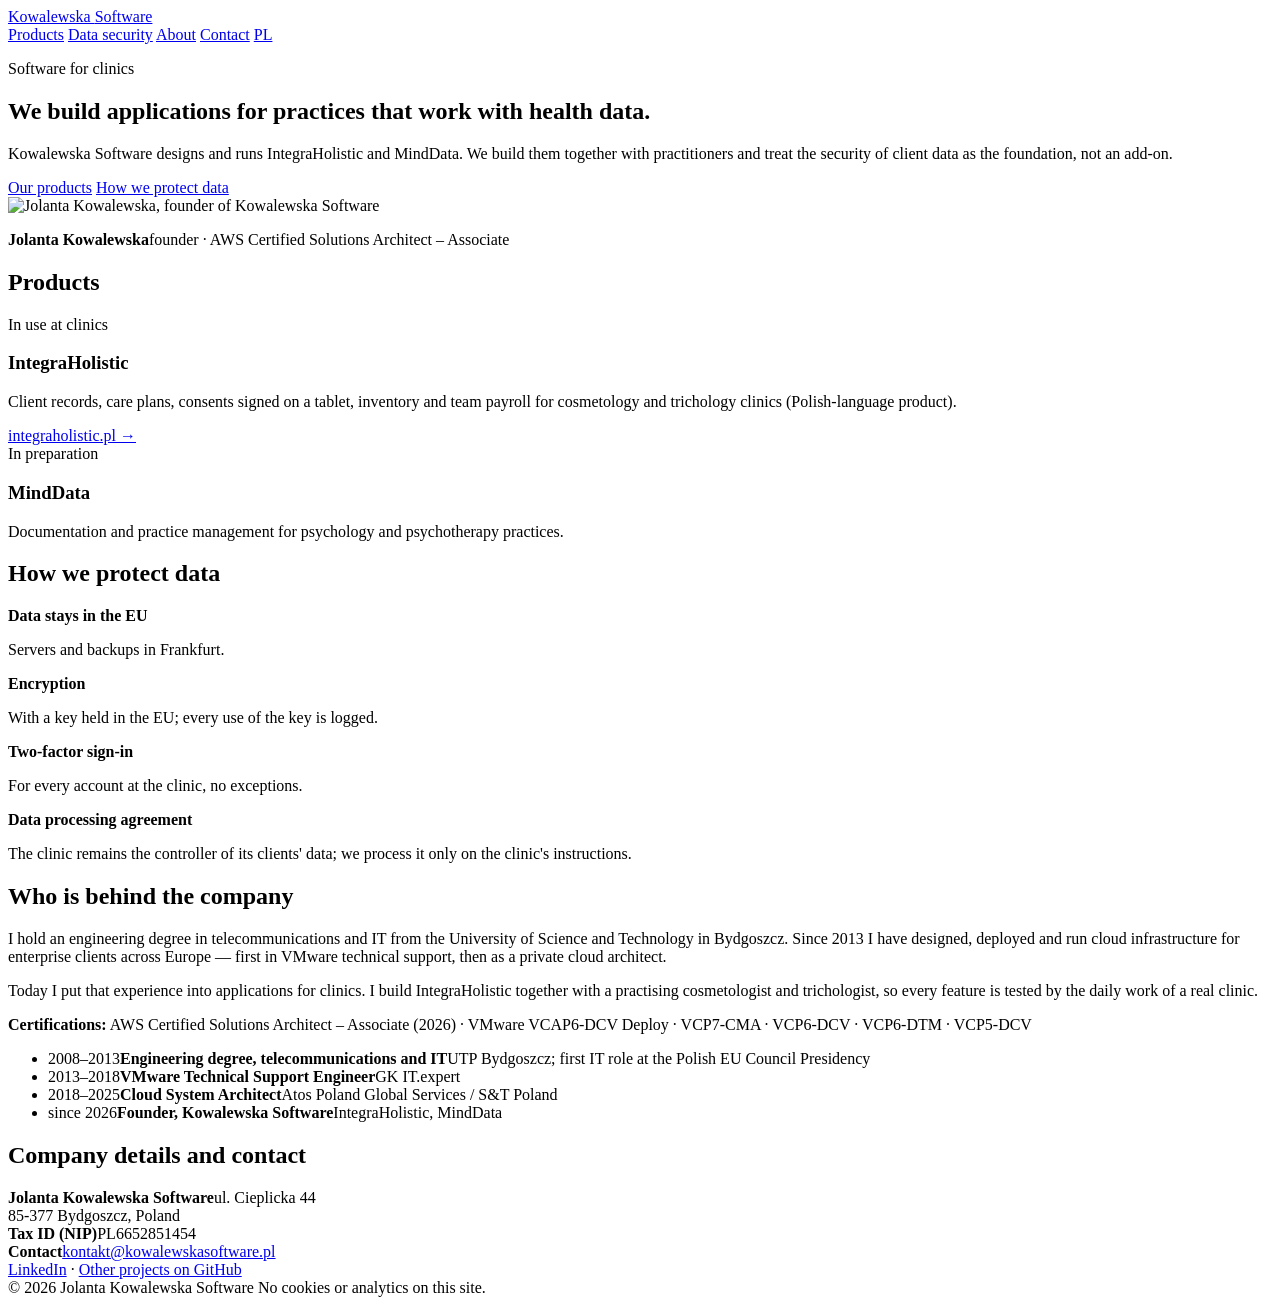
==== commit 4dbdc710: "Strona: kowalewskasoftware.pl jako firma stojąca za produktami - nowa treść PL/EN: IntegraHolistic (" ====
--- a/website/en/index.html
+++ b/website/en/index.html
@@ -1,513 +1,120 @@
-<!DOCTYPE html>
+<!doctype html>
 <html lang="en">
 <head>
-    <meta charset="UTF-8">
-    <meta name="viewport" content="width=device-width, initial-scale=1.0">
-    <title>Jola Kowalewska — Founder of Kowalewska Software · AWS Cloud Engineer</title>
-    <meta name="description" content="I build IntegraHolistic (holistic cosmetology and trichology clinics) and MindData (psychology practices) on AWS. 14 years in private cloud, AWS Solutions Architect Associate.">
-    <link rel="canonical" href="https://kowalewskasoftware.pl/en/">
-    <link rel="alternate" hreflang="pl" href="https://kowalewskasoftware.pl/">
-    <link rel="alternate" hreflang="en" href="https://kowalewskasoftware.pl/en/">
-    <link rel="alternate" hreflang="x-default" href="https://kowalewskasoftware.pl/">
-    <meta property="og:type" content="website">
-    <meta property="og:url" content="https://kowalewskasoftware.pl/en/">
-    <meta property="og:title" content="Jola Kowalewska — Founder of Kowalewska Software · AWS Cloud Engineer">
-    <meta property="og:description" content="I build IntegraHolistic (holistic cosmetology and trichology clinics) and MindData (psychology practices) on AWS. 14 years in private cloud, AWS Solutions Architect Associate.">
-    <meta property="og:image" content="https://kowalewskasoftware.pl/photo.jpg">
-    <link rel="icon" href="data:image/svg+xml,%3Csvg xmlns='http://www.w3.org/2000/svg' viewBox='0 0 100 100'%3E%3Ctext y='.9em' font-size='90'%3E☁%3C/text%3E%3C/svg%3E">
-    <link rel="preload" href="/assets/fonts/space-mono-latin-700-normal.woff2" as="font" type="font/woff2" crossorigin>
-    <link rel="stylesheet" href="/assets/styles.css">
-    <script src="/assets/site.js" defer></script>
+<meta charset="utf-8">
+<meta name="viewport" content="width=device-width, initial-scale=1">
+<title>Kowalewska Software — software for clinics</title>
+<meta name="description" content="Kowalewska Software builds IntegraHolistic (cosmetology and trichology clinics) and MindData (psychology practices): applications for practices that work with health data, built together with practitioners.">
+<link rel="canonical" href="https://kowalewskasoftware.pl/en/">
+<link rel="alternate" hreflang="pl" href="https://kowalewskasoftware.pl/">
+<link rel="alternate" hreflang="en" href="https://kowalewskasoftware.pl/en/">
+<link rel="alternate" hreflang="x-default" href="https://kowalewskasoftware.pl/">
+<meta property="og:type" content="website">
+<meta property="og:url" content="https://kowalewskasoftware.pl/en/">
+<meta property="og:title" content="Kowalewska Software — software for clinics">
+<meta property="og:description" content="The company behind IntegraHolistic and MindData. Applications for practices that work with health data.">
+<meta property="og:image" content="https://kowalewskasoftware.pl/assets/jolanta.jpg">
+<meta name="theme-color" content="#ffffff">
+<link rel="icon" href="data:image/svg+xml,%3Csvg xmlns='http://www.w3.org/2000/svg' viewBox='0 0 32 32'%3E%3Crect width='32' height='32' rx='7' fill='%2314202b'/%3E%3Ctext x='16' y='22' font-family='Arial' font-weight='700' font-size='15' fill='%23e8874f' text-anchor='middle'%3EKS%3C/text%3E%3C/svg%3E">
+<link rel="preload" href="/assets/fonts/dm-sans-latin-700-normal.woff2" as="font" type="font/woff2" crossorigin>
+<link rel="stylesheet" href="/assets/firma.css">
 </head>
 <body>
+<div class="w">
+  <header class="bar">
+    <a class="logo" href="/en/">Kowalewska <span>Software</span></a>
+    <nav class="nav" aria-label="Menu">
+      <a href="#products">Products</a>
+      <a href="#data-security">Data security</a>
+      <a href="#about">About</a>
+      <a href="#contact">Contact</a>
+      <a class="jezyk" href="/" hreflang="pl" lang="pl">PL</a>
+    </nav>
+  </header>
 
-    <div class="bg-stars"></div>
-    <div class="cloud-bg">☁</div>
-    <div class="cloud-bg">☁</div>
-    <div class="cloud-bg">☁</div>
-
-    <nav>
-        <a href="#hero" class="nav-logo">JK // CLOUD</a>
-        <ul class="nav-links">
-            <li><a href="#journey">Journey</a></li>
-            <li><a href="#skills">Skills</a></li>
-            <li><a href="#certs">Certs</a></li>
-            <li><a href="#projects">Projects</a></li>
-            <li><a href="#contact">Contact</a></li>
-        </ul>
-        <a href="/" class="lang-switch" hreflang="pl" lang="pl">PL</a>
-    </nav>
-
-    <section id="hero" class="hero">
-        <img src="/photo.jpg" width="200" height="200" alt="Jola Kowalewska" class="hero-avatar">
-
-        <p class="hero-label">☁ Kowalewska Software</p>
-        <h1 class="hero-name">Jola <span>Kowalewska</span></h1>
-        <p class="hero-title">Founder · AWS Cloud Engineer · Solutions Architect Associate · VMware Veteran</p>
-        <p class="hero-tagline">Building software for holistic beauty and trichology clinics — on AWS ☁️</p>
-
-        <div class="hero-cta">
-            <a href="#projects" class="btn btn-primary">See Projects</a>
-            <a href="#contact" class="btn btn-outline">Get in Touch</a>
+  <main>
+    <section class="hero">
+      <div>
+        <p class="kto">Software for clinics</p>
+        <h1>We build applications for practices that work with health data.</h1>
+        <p class="lede">Kowalewska Software designs and runs IntegraHolistic and MindData. We build them together
+          with practitioners and treat the security of client data as the foundation, not an add-on.</p>
+        <div class="cta">
+          <a class="btn b1" href="#products">Our products</a>
+          <a class="btn b2" href="#data-security">How we protect data</a>
         </div>
-
-        <div class="scroll-hint">
-            <span>scroll</span>
-            <div class="scroll-arrow"></div>
-        </div>
+      </div>
+      <div class="foto">
+        <img src="/assets/jolanta.jpg" alt="Jolanta Kowalewska, founder of Kowalewska Software" width="720" height="900">
+        <p class="podpis"><b>Jolanta Kowalewska</b>founder · AWS Certified Solutions Architect – Associate</p>
+      </div>
     </section>
 
-    <section id="journey" class="journey">
-        <div class="container">
-            <div class="section-header fade-in">
-                <span class="section-label">🛫 Flight Path</span>
-                <h2 class="section-title">My Journey</h2>
-                <div class="section-divider"></div>
-            </div>
-
-            <div class="timeline">
-
-                <div class="timeline-item">
-                    <div class="timeline-dot"></div>
-                    <p class="timeline-year">2008 — 2013</p>
-                    <p class="timeline-role">🎓 Student → First Steps in IT</p>
-                    <p class="timeline-company">University of Technology and Life Sciences, Bydgoszcz</p>
-                    <p class="timeline-desc">
-                        BSc in Data Communications. First IT experience during Polish EU Presidency — first-line support.
-                        Troubleshooting became my natural path from day one.
-                    </p>
-                </div>
-
-                <div class="timeline-item">
-                    <div class="timeline-dot"></div>
-                    <p class="timeline-year">2013 — 2018</p>
-                    <p class="timeline-role">🏢 VMware Technical Support Engineer</p>
-                    <p class="timeline-company">GK IT.expert</p>
-                    <p class="timeline-desc">
-                        Nearly 5 years supporting Polish VMware clients. Deep expertise in vSphere troubleshooting,
-                        incident resolution, and enterprise infrastructure. Learned that understanding the problem
-                        is half the solution.
-                    </p>
-                </div>
-
-                <div class="timeline-item">
-                    <div class="timeline-dot"></div>
-                    <p class="timeline-year">2018 — 2025</p>
-                    <p class="timeline-role">☁️ Cloud System Architect / Upgrade & Deployment Engineer</p>
-                    <p class="timeline-company">Atos Poland Global Services / S&T Poland</p>
-                    <p class="timeline-desc">
-                        7 years designing and executing private cloud deployments — vSphere, vRO, vRA, Dell VBlock, RCM upgrades.
-                        Planning full-scale upgrade cycles for enterprise clients across Europe.
-                        From engineer to architect.
-                    </p>
-                </div>
-
-                <div class="timeline-item">
-                    <div class="timeline-dot active"></div>
-                    <p class="timeline-year">2026 — Now</p>
-                    <p class="timeline-role">🚀 Founder · Kowalewska Software</p>
-                    <p class="timeline-company">IntegraHolistic · MindData · AWS Serverless</p>
-                    <p class="timeline-desc">
-                        Started Python on January 26, 2026 and passed AWS Solutions Architect Associate (SAA-C03)
-                        in April with 809/1000. Since summer I have been building IntegraHolistic — a production SaaS
-                        for holistic cosmetology and trichology clinics, created together with a practicing
-                        cosmetologist. Health data, done properly: a dedicated AWS account in an Organization,
-                        SCPs, Identity Center with MFA, KMS encryption and a daily security watchdog.
-                    </p>
-                </div>
-
-            </div>
-
-            <div class="motivation-card fade-in">
-                <p>
-                    "I like to crack problems and put together puzzles.
-                    Troubleshooting is my natural path — step by step to the solution.
-                    That satisfaction of <em>'It works!'</em> drives me every day.
-                    After 14 years in private cloud — it's time to rise higher."</p>
-                <cite>— Why IT? Why AWS?</cite>
-            </div>
-
-        </div>
+    <section class="sek" id="products">
+      <h2>Products</h2>
+      <div class="prod">
+        <article class="karta">
+          <span class="st">In use at clinics</span>
+          <h3>IntegraHolistic</h3>
+          <p>Client records, care plans, consents signed on a tablet, inventory and team payroll for cosmetology
+            and trichology clinics (Polish-language product).</p>
+          <a href="https://integraholistic.pl/">integraholistic.pl →</a>
+        </article>
+        <article class="karta">
+          <span class="st p">In preparation</span>
+          <h3>MindData</h3>
+          <p>Documentation and practice management for psychology and psychotherapy practices.</p>
+        </article>
+      </div>
     </section>
 
-    <section id="skills">
-        <div class="container">
-            <div class="section-header fade-in">
-                <span class="section-label">⚙️ Stack</span>
-                <h2 class="section-title">Skills & Technologies</h2>
-                <div class="section-divider"></div>
-            </div>
-
-            <div class="skills-grid">
-
-                <div class="skill-card fade-in">
-                    <div class="skill-card-icon">☁️</div>
-                    <p class="skill-card-title">AWS — Hands-on</p>
-                    <div class="skill-tags">
-                        <span class="skill-tag highlight">Lambda</span>
-                        <span class="skill-tag highlight">DynamoDB</span>
-                        <span class="skill-tag highlight">API Gateway</span>
-                        <span class="skill-tag highlight">Step Functions</span>
-                        <span class="skill-tag highlight">EventBridge</span>
-                        <span class="skill-tag highlight">SES</span>
-                        <span class="skill-tag highlight">SNS</span>
-                        <span class="skill-tag highlight">SSM</span>
-                        <span class="skill-tag highlight">CloudFront</span>
-                        <span class="skill-tag highlight">S3</span>
-                        <span class="skill-tag">EC2</span>
-                        <span class="skill-tag">IAM / OIDC</span>
-                        <span class="skill-tag">CloudWatch</span>
-                    </div>
-                </div>
-
-                <div class="skill-card fade-in">
-                    <div class="skill-card-icon">🛠️</div>
-                    <p class="skill-card-title">IaC & DevOps</p>
-                    <div class="skill-tags">
-                        <span class="skill-tag highlight">Terraform</span>
-                        <span class="skill-tag highlight">Workspaces</span>
-                        <span class="skill-tag highlight">GitHub Actions</span>
-                        <span class="skill-tag highlight">CI/CD</span>
-                        <span class="skill-tag">OIDC</span>
-                        <span class="skill-tag">Git</span>
-                        <span class="skill-tag">Bash</span>
-                    </div>
-                </div>
-
-                <div class="skill-card fade-in">
-                    <div class="skill-card-icon">🐍</div>
-                    <p class="skill-card-title">Python — Building</p>
-                    <div class="skill-tags">
-                        <span class="skill-tag highlight">boto3</span>
-                        <span class="skill-tag highlight">Lambda runtime</span>
-                        <span class="skill-tag highlight">Anthropic SDK</span>
-                        <span class="skill-tag highlight">requests</span>
-                        <span class="skill-tag">pandas</span>
-                        <span class="skill-tag">OOP</span>
-                        <span class="skill-tag">SPARQL</span>
-                    </div>
-                </div>
-
-                <div class="skill-card fade-in">
-                    <div class="skill-card-icon">🖥️</div>
-                    <p class="skill-card-title">VMware — Expert</p>
-                    <div class="skill-tags">
-                        <span class="skill-tag highlight">vSphere</span>
-                        <span class="skill-tag highlight">vRO</span>
-                        <span class="skill-tag highlight">vRA</span>
-                        <span class="skill-tag highlight">vSAN</span>
-                        <span class="skill-tag">Dell VBlock</span>
-                        <span class="skill-tag">RCM Upgrades</span>
-                        <span class="skill-tag">vDS</span>
-                        <span class="skill-tag">DRS/HA</span>
-                    </div>
-                </div>
-
-            </div>
-        </div>
+    <section class="sek" id="data-security">
+      <h2>How we protect data</h2>
+      <div class="bezp">
+        <div><b>Data stays in the EU</b><p>Servers and backups in Frankfurt.</p></div>
+        <div><b>Encryption</b><p>With a key held in the EU; every use of the key is logged.</p></div>
+        <div><b>Two-factor sign-in</b><p>For every account at the clinic, no exceptions.</p></div>
+        <div><b>Data processing agreement</b><p>The clinic remains the controller of its clients' data; we process it only on the clinic's instructions.</p></div>
+      </div>
     </section>
 
-    <section id="certs" class="certs">
-        <div class="container">
-            <div class="section-header fade-in">
-                <span class="section-label">📜 Leveling Up</span>
-                <h2 class="section-title">Certifications</h2>
-                <div class="section-divider"></div>
-            </div>
-
-            <div class="certs-grid">
-
-                <div class="cert-card highlight fade-in">
-                    <div class="cert-icon">🟠</div>
-                    <div>
-                        <p class="cert-name">AWS Certified Solutions Architect – Associate</p>
-                        <p class="cert-vendor">Amazon Web Services · SAA-C03 · April 2026 · Score 809/1000</p>
-                        <span class="cert-badge">PASSED</span>
-                    </div>
-                </div>
-
-                <div class="cert-card fade-in">
-                    <div class="cert-icon">🔵</div>
-                    <div>
-                        <p class="cert-name">VCAP6-DCV Deploy</p>
-                        <p class="cert-vendor">VMware Certified Advanced Professional 6 – Data Center Virtualization Deployment</p>
-                    </div>
-                </div>
-
-                <div class="cert-card fade-in">
-                    <div class="cert-icon">🔵</div>
-                    <div>
-                        <p class="cert-name">VCP6-DCV</p>
-                        <p class="cert-vendor">VMware Certified Professional 6 – Data Center Virtualization</p>
-                    </div>
-                </div>
-
-                <div class="cert-card fade-in">
-                    <div class="cert-icon">🔵</div>
-                    <div>
-                        <p class="cert-name">VCP7-CMA</p>
-                        <p class="cert-vendor">VMware Certified Professional 7 – Cloud Management and Automation</p>
-                    </div>
-                </div>
-
-                <div class="cert-card fade-in">
-                    <div class="cert-icon">🔵</div>
-                    <div>
-                        <p class="cert-name">VCP6-DTM</p>
-                        <p class="cert-vendor">VMware Certified Professional 6 – Desktop and Mobility</p>
-                    </div>
-                </div>
-
-                <div class="cert-card fade-in">
-                    <div class="cert-icon">🔵</div>
-                    <div>
-                        <p class="cert-name">VCP5-DCV · VCP-Cloud · VCP6-DT · VCA-DCV</p>
-                        <p class="cert-vendor">VMware Certified Professional Portfolio</p>
-                    </div>
-                </div>
-
-            </div>
+    <section class="sek" id="about">
+      <h2>Who is behind the company</h2>
+      <div class="osoba">
+        <div>
+          <p>I hold an engineering degree in telecommunications and IT from the University of Science and Technology
+            in Bydgoszcz. Since 2013 I have designed, deployed and run cloud infrastructure for enterprise clients across
+            Europe — first in VMware technical support, then as a private cloud architect.</p>
+          <p>Today I put that experience into applications for clinics. I build IntegraHolistic together with a practising
+            cosmetologist and trichologist, so every feature is tested by the daily work of a real clinic.</p>
+          <p class="cert"><b>Certifications:</b> AWS Certified Solutions Architect – Associate (2026) ·
+            VMware VCAP6-DCV Deploy · VCP7-CMA · VCP6-DCV · VCP6-DTM · VCP5-DCV</p>
         </div>
+        <ul class="os">
+          <li><span class="lata">2008–2013</span><b>Engineering degree, telecommunications and IT</b><span>UTP Bydgoszcz; first IT role at the Polish EU Council Presidency</span></li>
+          <li><span class="lata">2013–2018</span><b>VMware Technical Support Engineer</b><span>GK IT.expert</span></li>
+          <li><span class="lata">2018–2025</span><b>Cloud System Architect</b><span>Atos Poland Global Services / S&amp;T Poland</span></li>
+          <li><span class="lata">since 2026</span><b>Founder, Kowalewska Software</b><span>IntegraHolistic, MindData</span></li>
+        </ul>
+      </div>
     </section>
 
-    <section id="projects">
-        <div class="container">
-            <div class="section-header fade-in">
-                <span class="section-label">🚀 Deployed in the Cloud</span>
-                <h2 class="section-title">Projects</h2>
-                <div class="section-divider"></div>
-            </div>
+    <section class="sek" id="contact">
+      <h2>Company details and contact</h2>
+      <div class="dane">
+        <div><b>Jolanta Kowalewska Software</b>ul. Cieplicka 44<br>85-377 Bydgoszcz, Poland</div>
+        <div><b>Tax ID (NIP)</b>PL6652851454</div>
+        <div><b>Contact</b><a href="mailto:kontakt@kowalewskasoftware.pl">kontakt@kowalewskasoftware.pl</a><br>
+          <a href="https://www.linkedin.com/in/jolanta-kowalewska-b1281799">LinkedIn</a> ·
+          <a href="https://github.com/jolanta-kowalewska">Other projects on GitHub</a></div>
+      </div>
+    </section>
+  </main>
 
-            <div class="projects-grid">
-
-                <div class="project-card featured fade-in">
-                    <span class="project-status featured">★ MY COMPANY · LIVE</span>
-                    <h3 class="project-title">🌿 IntegraHolistic — Software for Holistic Clinics</h3>
-                    <p class="project-desc">
-                        Production SaaS for holistic cosmetology and trichology clinics, co-created with a practicing
-                        cosmetologist. Client records and interviews, the Holistic Action Plan generator, consents signed
-                        on a tablet, treatment packages, team schedule, revenue and commissions, voice notes.
-                        Health data under GDPR art. 9: dedicated production account in an AWS Organization with SCPs,
-                        Identity Center with MFA, KMS encryption, WAF, EU-only data residency and a daily security report.
-                    </p>
-                    <div class="project-tech">
-                        <span>Lambda</span>
-                        <span>API Gateway</span>
-                        <span>DynamoDB</span>
-                        <span>Cognito MFA</span>
-                        <span>KMS</span>
-                        <span>CloudFront</span>
-                        <span>WAF</span>
-                        <span>Route 53</span>
-                        <span>SES</span>
-                        <span>Bedrock</span>
-                        <span>Transcribe</span>
-                        <span>Organizations · SCP</span>
-                        <span>Terraform</span>
-                        <span>GitHub Actions</span>
-                        <span>React</span>
-                        <span>Python</span>
-                    </div>
-                    <div class="project-links">
-                        <a href="https://www.integraholistic.pl" target="_blank" rel="noopener" class="project-link primary">→ integraholistic.pl</a>
-                        <a href="https://www.integraholistic.pl/#film" target="_blank" rel="noopener" class="project-link">→ 80-second film</a>
-                    </div>
-                </div>
-
-                <div class="project-card fade-in">
-                    <span class="project-status live">✓ MY COMPANY · LIVE</span>
-                    <h3 class="project-title">🧠 MindData — for Psychology Practices</h3>
-                    <p class="project-desc">
-                        Secure web app for psychologists and psychotherapists: session notes that become immutable
-                        once signed, digital GDPR consents with full history, appointment calendar (in person and online)
-                        and an AI assistant that turns rough notes into a structured summary. AES-256 encryption, MFA,
-                        audit log, data stored in the EU (Frankfurt).
-                    </p>
-                    <div class="project-tech">
-                        <span>AWS Serverless</span>
-                        <span>Cognito MFA</span>
-                        <span>KMS</span>
-                        <span>Bedrock</span>
-                        <span>React</span>
-                        <span>Terraform</span>
-                    </div>
-                    <div class="project-links">
-                        <a href="https://www.minddata.pl" target="_blank" rel="noopener" class="project-link primary">→ minddata.pl</a>
-                    </div>
-                </div>
-
-                <div class="project-card fade-in">
-                    <span class="project-status live">✓ LIVE</span>
-                    <h3 class="project-title">🌱 Plant Inventory App — Serverless on AWS</h3>
-                    <p class="project-desc">
-                        Production-grade serverless application for managing garden care plans.
-                        Step Functions orchestrates 11 Lambdas to generate yearly care schedules using
-                        Anthropic Claude AI, then verifies them monthly against weather forecasts via
-                        OpenWeatherMap and sends HTML email proposals through SES.
-                        Plant database (~1800 species) imported from Wikidata SPARQL.
-                        Frontend hosted on S3 + CloudFront with HTTPS. Full IaC with Terraform Workspaces
-                        and zero-keys CI/CD via GitHub Actions + OIDC.
-                    </p>
-                    <div class="project-tech">
-                        <span>Lambda</span>
-                        <span>DynamoDB</span>
-                        <span>Step Functions</span>
-                        <span>API Gateway</span>
-                        <span>EventBridge</span>
-                        <span>SES</span>
-                        <span>SSM</span>
-                        <span>CloudFront</span>
-                        <span>S3</span>
-                        <span>Terraform</span>
-                        <span>GitHub Actions</span>
-                        <span>Claude AI</span>
-                        <span>Python</span>
-                    </div>
-                    <div class="project-links">
-                        <a href="https://d1izq5f0ackn63.cloudfront.net" target="_blank" rel="noopener" class="project-link primary">→ Live Demo</a>
-                        <a href="https://github.com/jolanta-kowalewska/plant-inventory-app" target="_blank" rel="noopener" class="project-link">→ GitHub</a>
-                    </div>
-                </div>
-
-                <div class="project-card fade-in">
-                    <span class="project-status live">✓ LIVE</span>
-                    <h3 class="project-title">AWS EC2 Manager</h3>
-                    <p class="project-desc">
-                        Python CLI tool for managing EC2 instances — list, start, stop, reboot and terminate
-                        with selective instance targeting. Includes audit logging to S3 with caller identity
-                        tracking via AWS STS. Built with OOP, error handling and daily log rotation.
-                    </p>
-                    <div class="project-tech">
-                        <span>Python</span>
-                        <span>boto3</span>
-                        <span>EC2</span>
-                        <span>S3</span>
-                        <span>IAM</span>
-                        <span>STS</span>
-                    </div>
-                    <div class="project-links">
-                        <a href="https://github.com/jolanta-kowalewska/aws_EC2_manager" target="_blank" rel="noopener" class="project-link">→ GitHub</a>
-                    </div>
-                </div>
-
-                <div class="project-card fade-in">
-                    <span class="project-status live">✓ LIVE</span>
-                    <h3 class="project-title">Currency Converter AWS + Pandas</h3>
-                    <p class="project-desc">
-                        Full-featured currency converter with live exchange rates via API, conversion history
-                        stored in S3, and advanced Pandas analytics reports. Menu-driven CLI with duplicate
-                        detection and S3 file management.
-                    </p>
-                    <div class="project-tech">
-                        <span>Python</span>
-                        <span>boto3</span>
-                        <span>pandas</span>
-                        <span>S3</span>
-                        <span>requests</span>
-                    </div>
-                    <div class="project-links">
-                        <a href="https://github.com/jolanta-kowalewska/currency-converter-aws-pandas" target="_blank" rel="noopener" class="project-link">→ GitHub</a>
-                    </div>
-                </div>
-
-                <div class="project-card fade-in">
-                    <span class="project-status live">✓ LIVE</span>
-                    <h3 class="project-title">AWS Health Checker</h3>
-                    <p class="project-desc">
-                        Python CLI tool that queries AWS infrastructure and saves a JSON health report to S3.
-                        Checks: EC2 instance IDs and states, S3 bucket sizes via CloudWatch, IAM user count
-                        with last login, and ELB load balancer types and states.
-                    </p>
-                    <div class="project-tech">
-                        <span>Python</span>
-                        <span>boto3</span>
-                        <span>EC2</span>
-                        <span>S3</span>
-                        <span>IAM</span>
-                        <span>ELB</span>
-                    </div>
-                    <div class="project-links">
-                        <a href="https://github.com/jolanta-kowalewska/AWS-SimpleHealthCheckTool" target="_blank" rel="noopener" class="project-link">→ GitHub</a>
-                    </div>
-                </div>
-
-                <div class="project-card fade-in">
-                    <span class="project-status live">✓ LIVE</span>
-                    <h3 class="project-title">EC2 On-Demand Price Comparator</h3>
-                    <p class="project-desc">
-                        Python CLI tool that compares EC2 On-Demand prices across AWS regions using the
-                        AWS Pricing API. Highlights the cheapest region for any instance type and OS.
-                        Live prices reflect current On-Demand rates with OS license costs included.
-                    </p>
-                    <div class="project-tech">
-                        <span>Python</span>
-                        <span>boto3</span>
-                        <span>AWS Pricing API</span>
-                    </div>
-                    <div class="project-links">
-                        <a href="https://github.com/jolanta-kowalewska/ec2-price-comparator" target="_blank" rel="noopener" class="project-link">→ GitHub</a>
-                    </div>
-                </div>
-
-                <div class="project-card fade-in">
-                    <span class="project-status wip">⚡ COMING NEXT</span>
-                    <h3 class="project-title">Containers + EKS Deep Dive</h3>
-                    <p class="project-desc">
-                        Next learning project — containerized application on Amazon EKS,
-                        deeper Terraform with modules, and CKA preparation.
-                        Building hands-on Kubernetes experience to complement serverless skills.
-                    </p>
-                    <div class="project-tech">
-                        <span>EKS</span>
-                        <span>Docker</span>
-                        <span>Kubernetes</span>
-                        <span>Terraform</span>
-                        <span>Helm</span>
-                    </div>
-                </div>
-
-            </div>
-        </div>
-    </section>
-
-    <section id="contact" class="contact">
-        <div class="container">
-            <div class="section-header fade-in">
-                <span class="section-label">📡 Let's Connect</span>
-                <h2 class="section-title">Get In Touch</h2>
-                <div class="section-divider center"></div>
-            </div>
-
-            <p class="contact-intro fade-in">
-                Running a clinic and want to see IntegraHolistic with your own products and treatments?
-                Or building something on AWS and need someone who knows both the theory and the
-                operational reality? Let's talk.
-            </p>
-
-            <div class="contact-links fade-in">
-                <a href="https://www.linkedin.com/in/jolanta-kowalewska-b1281799" target="_blank" rel="noopener" class="contact-link">
-                    <span class="contact-link-icon">💼</span>
-                    LinkedIn
-                </a>
-                <a href="https://github.com/jolanta-kowalewska" target="_blank" rel="noopener" class="contact-link">
-                    <span class="contact-link-icon">💻</span>
-                    GitHub
-                </a>
-                <a href="mailto:kontakt@kowalewskasoftware.pl" class="contact-link">
-                    <span class="contact-link-icon">✉️</span>
-                    Email
-                </a>
-            </div>
-
-            <div class="fade-in">
-                <span class="open-to-work">Kowalewska Software</span>
-                <span class="company-id">NIP PL6652851454</span>
-            </div>
-        </div>
-    </section>
-
-    <footer>
-        <p>Built by <span>Jola Kowalewska</span> · Hosted on <span>AWS S3 + CloudFront</span> · 2026</p>
-    </footer>
+  <footer class="stopka">
+    <span>© 2026 Jolanta Kowalewska Software</span>
+    <span>No cookies or analytics on this site.</span>
+  </footer>
+</div>
 </body>
 </html>
